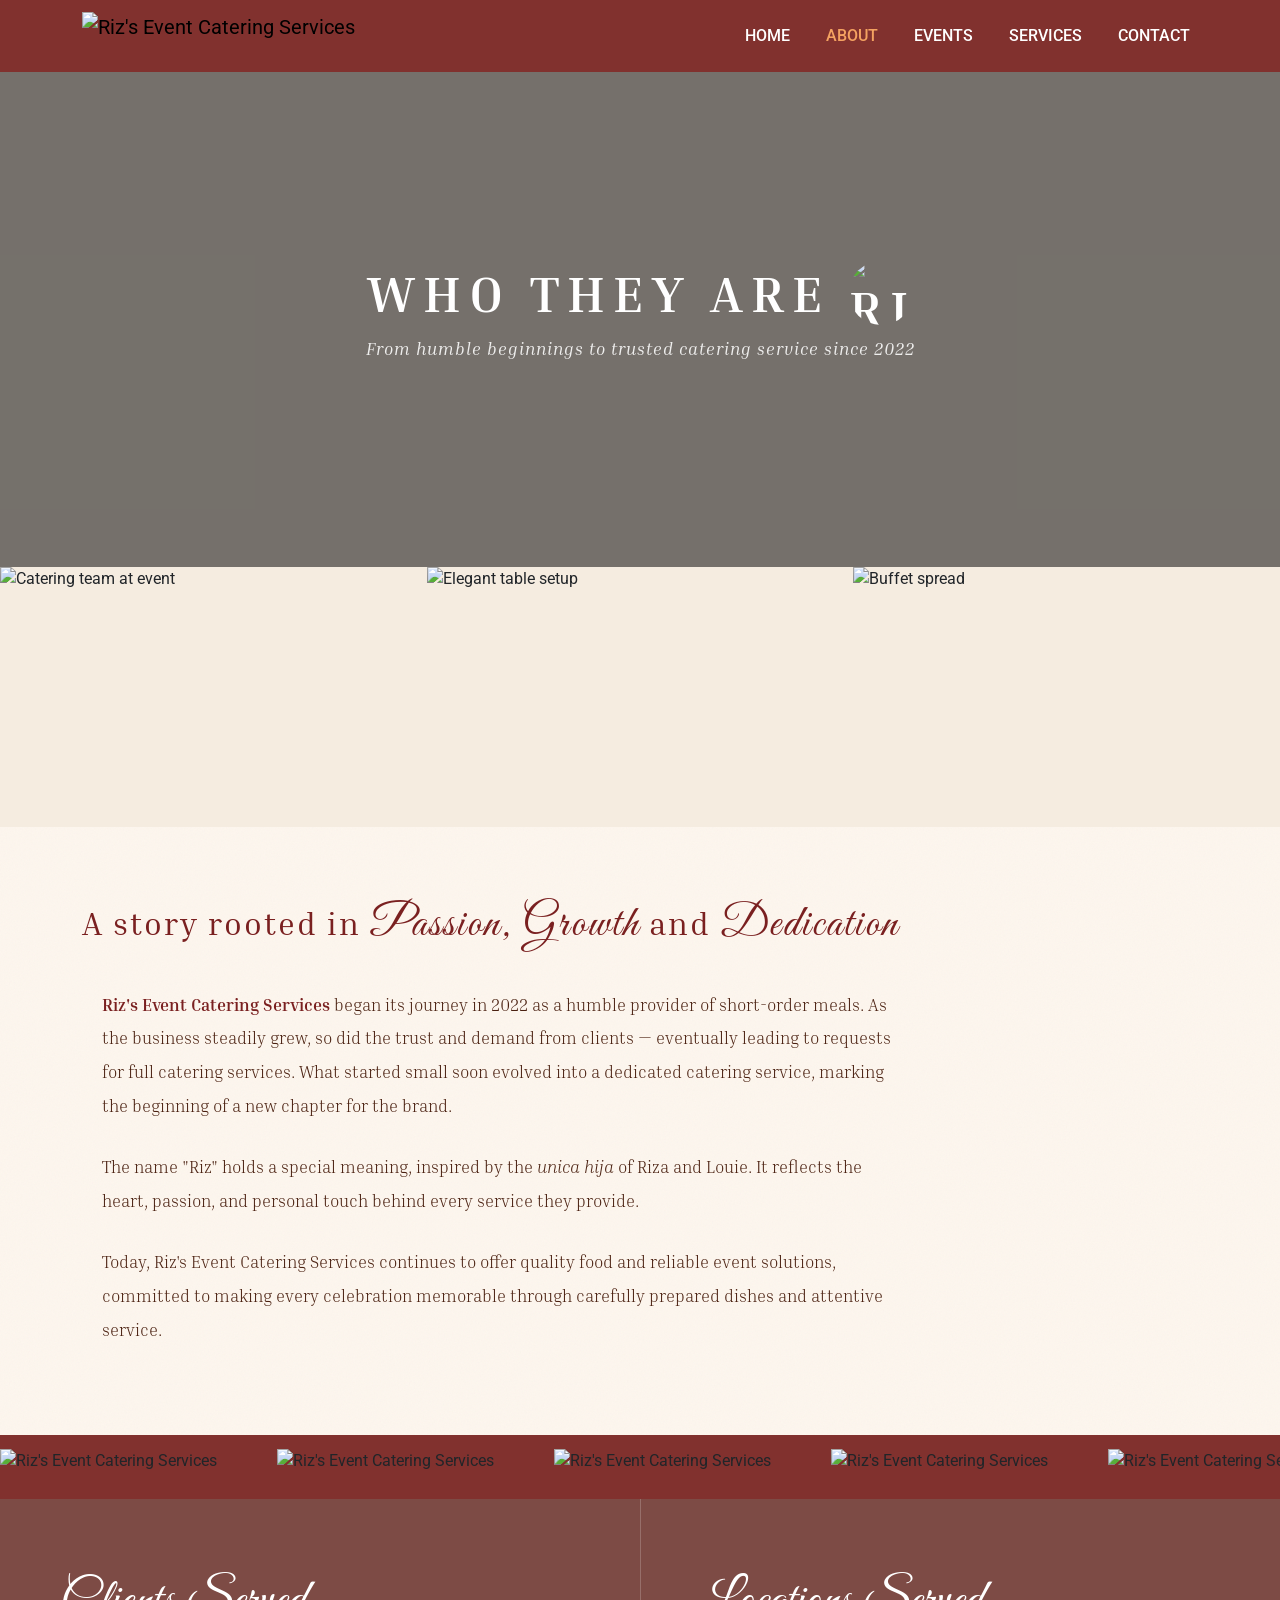
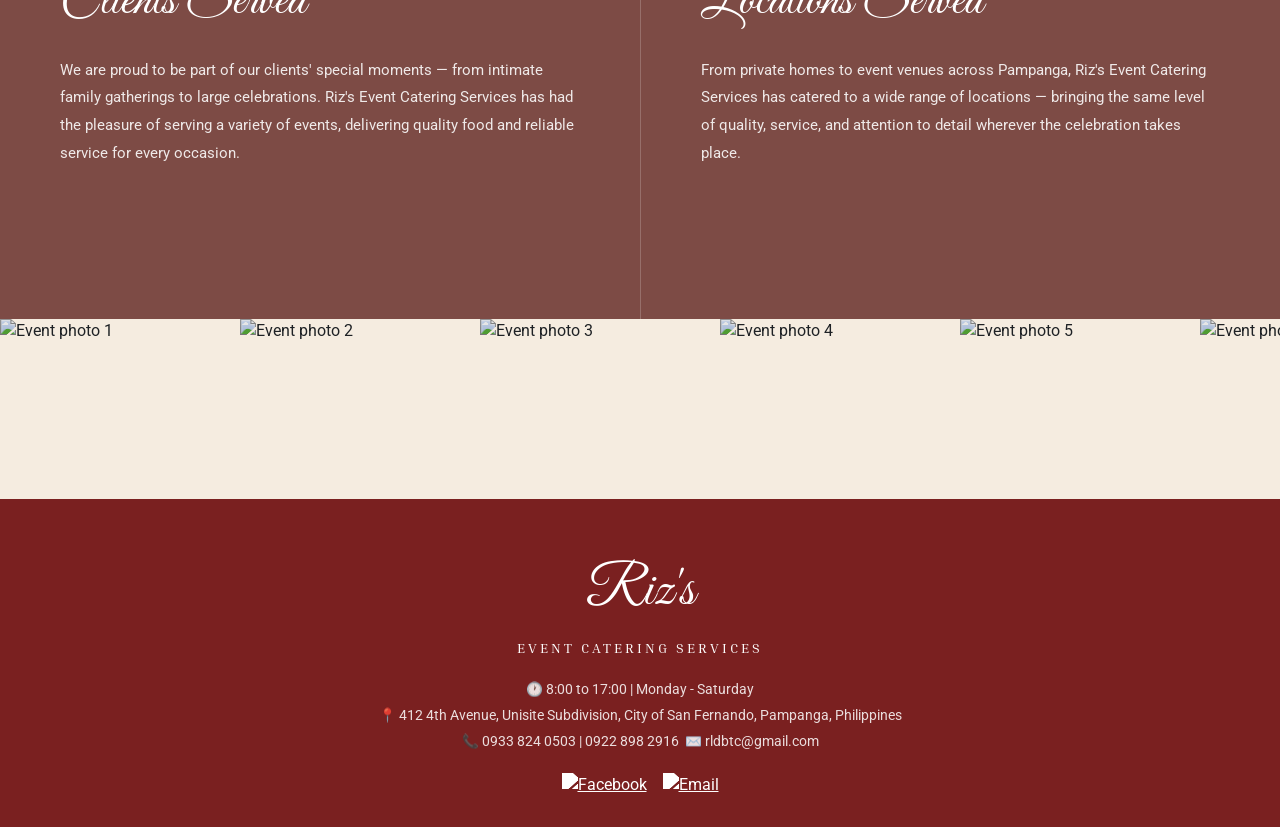
==== about.html @ 9ee180d8 "Add files via upload" ====
<!DOCTYPE html>
<html lang="en">
<head>
    <meta charset="UTF-8">
    <meta name="viewport" content="width=device-width, initial-scale=1.0">
    <title>About – Riz's Event Catering</title>

    <link href="https://cdn.jsdelivr.net/npm/bootstrap@5.3.0/dist/css/bootstrap.min.css" rel="stylesheet">
    <link href="https://fonts.googleapis.com/css2?family=Great+Vibes&family=Inria+Serif:ital,wght@0,300;0,400;0,700;1,300;1,400&family=Roboto:wght@400;500;700&display=swap" rel="stylesheet">
    <link rel="stylesheet" href="custom.css">

</head>

<body>

<!-- NAVBAR -->
<nav class="navbar navbar-expand-lg custom-navbar">
    <div class="container">
<a class="navbar-brand" href="index.html">
    <img src="images/rizeventcatering.png" alt="Riz's Event Catering Services" class="navbar-logo-img">
</a>
        <button class="navbar-toggler bg-light" type="button" data-bs-toggle="collapse" data-bs-target="#navMenu">
            <span class="navbar-toggler-icon"></span>
        </button>
        <div class="collapse navbar-collapse justify-content-end" id="navMenu">
            <ul class="navbar-nav">
                <li class="nav-item"><a class="nav-link" href="index.html">HOME</a></li>
                <li class="nav-item"><a class="nav-link active" href="about.html">ABOUT</a></li>
                <li class="nav-item"><a class="nav-link" href="events.html">EVENTS</a></li>
                <li class="nav-item"><a class="nav-link" href="services.html">SERVICES</a></li>
                <li class="nav-item"><a class="nav-link" href="contact.html">CONTACT</a></li>
            </ul>
        </div>
    </div>
</nav>

<!-- ABOUT HERO -->
<section class="about-hero">
    <div class="overlay"></div>
    <div class="about-hero-content">
        <h1>
            WHO THEY ARE
            <img src="images/rizlogo.png" alt="Riz's Logo">
        </h1>
        <p>From humble beginnings to trusted catering service since 2022</p>
    </div>
</section>

<!-- PHOTO STRIP -->
<div class="about-photo-strip">
    <img src="images/2ABOUT/1.jpg" alt="Catering team at event">
    <img src="images/2ABOUT/2.jpg" alt="Elegant table setup">
    <img src="images/2ABOUT/3.jpg" alt="Buffet spread">
</div>

<!-- STORY SECTION -->
<section class="about-story">
    <div class="container">
        <h2 class="story-heading">
            A story rooted in <span>Passion, Growth</span> and <span>Dedication</span>
        </h2>
        <div class="story-body" style="max-width: 820px;">
            <p>
                <strong>Riz's Event Catering Services</strong> began its journey in 2022 as a humble provider of short-order meals. As the business steadily grew, so did the trust and demand from clients — eventually leading to requests for full catering services. What started small soon evolved into a dedicated catering service, marking the beginning of a new chapter for the brand.
            </p>
            <p>
                The name "Riz" holds a special meaning, inspired by the <em>unica hija</em> of Riza and Louie. It reflects the heart, passion, and personal touch behind every service they provide.
            </p>
            <p>
                Today, Riz's Event Catering Services continues to offer quality food and reliable event solutions, committed to making every celebration memorable through carefully prepared dishes and attentive service.
            </p>
        </div>
    </div>
</section>

<!-- BRAND MARQUEE BAR -->
<div class="brand-bar">
    <div class="brand-bar-track">
        <img src="images/rizcatering2.png" alt="Riz's Event Catering Services">
        <img src="images/rizcatering2.png" alt="Riz's Event Catering Services">
        <img src="images/rizcatering2.png" alt="Riz's Event Catering Services">
        <img src="images/rizcatering2.png" alt="Riz's Event Catering Services">
        <img src="images/rizcatering2.png" alt="Riz's Event Catering Services">
        <img src="images/rizcatering2.png" alt="Riz's Event Catering Services">
        <img src="images/rizcatering2.png" alt="Riz's Event Catering Services">
        <img src="images/rizcatering2.png" alt="Riz's Event Catering Services">
    </div>
</div>

<!-- CLIENTS & LOCATIONS SPLIT -->
<section class="about-split">
    <div class="split-bg"></div>
    <div class="split-bg-overlay"></div>
    <div class="split-content">
        <div class="split-half">
            <h2>Clients Served</h2>
            <p>
                We are proud to be part of our clients' special moments — from intimate family gatherings to large celebrations. Riz's Event Catering Services has had the pleasure of serving a variety of events, delivering quality food and reliable service for every occasion.
            </p>
        </div>
        <div class="split-half">
            <h2>Locations Served</h2>
            <p>
                From private homes to event venues across Pampanga, Riz's Event Catering Services has catered to a wide range of locations — bringing the same level of quality, service, and attention to detail wherever the celebration takes place.
            </p>
        </div>
    </div>
</section>

<!-- SCROLLING PHOTO STRIP -->
<div class="photo-scroll-section">
    <div class="photo-scroll-track" id="photoTrack">
        <!-- Set 1 -->
        <img src="images/3EVENTS/14.2.jpg" alt="Event photo 1">
        <img src="images/2ABOUT/1.jpg" alt="Event photo 2">
        <img src="images/3EVENTS/11.1.jpg" alt="Event photo 3">
        <img src="images/2ABOUT/ba.jpg" alt="Event photo 4">
        <img src="images/2ABOUT/bb.jpg" alt="Event photo 5">
        <img src="images/2ABOUT/bc.jpg" alt="Event photo 6">
        <img src="images/2ABOUT/bg1.jpg" alt="Event photo 7">
        <!-- Set 2 (duplicate for seamless loop) -->
        <img src="images/3EVENTS/14.2.jpg" alt="Event photo 1">
        <img src="images/2ABOUT/1.jpg" alt="Event photo 2">
        <img src="images/3EVENTS/11.1.jpg" alt="Event photo 3">
        <img src="images/2ABOUT/ba.jpg" alt="Event photo 4">
        <img src="images/2ABOUT/bb.jpg" alt="Event photo 5">
        <img src="images/2ABOUT/bc.jpg" alt="Event photo 6">
        <img src="images/3EVENTS/14.2.jpg" alt="Event photo 7">
    </div>
</div>


<!-- FOOTER -->
<footer class="site-footer">
    <div class="container text-center">
        <div class="footer-brand">
            <span class="footer-script">Riz's</span>
            <p class="footer-sub">EVENT CATERING SERVICES</p>
        </div>
        <div class="footer-info">
            <p>🕐 8:00 to 17:00 | Monday - Saturday</p>
            <p>📍 412 4th Avenue, Unisite Subdivision, City of San Fernando, Pampanga, Philippines</p>
            <p>📞 0933 824 0503 | 0922 898 2916 &nbsp;✉️ rldbtc@gmail.com</p>
        </div>
    <div class="footer-socials">
      <a href="https://www.facebook.com/RklgBatac"><img src="images/facebook.png" alt="Facebook"></a>
      <a href="contact.html#contact"><img src="images/mail.png" alt="Email"></a>
    </div>
    </div>
</footer>

<script src="https://cdn.jsdelivr.net/npm/bootstrap@5.3.0/dist/js/bootstrap.min.js"></script>

</body>
</html>
---- custom.css ----
/* NAVBAR */
.custom-navbar {
    background-color: #81312E;
    padding: 12px 0;
}

.navbar-brand {
    display: flex;
    align-items: center;
    padding: 0;
    margin-left: 0 !important;
}

.navbar-logo-img {
    height: 48px;
    width: auto;
    display: block;
}
.brand-main {
    font-family: 'Great Vibes', cursive;
    font-size: 32px;
}

.brand-sub {
    font-family: 'Inria Serif', serif;
    font-size: 14px;
    letter-spacing: 2px;
}

.nav-link {
    color: white !important;
    margin-left: 20px;
    font-weight: 500;
}

.nav-link.active {
    color: #f4a261 !important;
}

.nav-link {
    color: white !important;
    transition: 0.3s;
}

.nav-link:hover {
    color: #f4a261 !important; /* same gold/orange as active */
}


/* HERO SECTION */
.hero {
    position: relative;
    height: 90vh;
    background: url("images/1HOME/bg1.jpg") center/cover no-repeat;
    display: flex;
    align-items: center;
    justify-content: center;
}

/* Dark overlay */
.overlay {
    position: absolute;
    width: 100%;
    height: 100%;
    background: rgba(0,0,0,0.5);
    top: 0;
    left: 0;
}
    
.hero-content {
    position: relative;
    z-index: 2;
    max-width: 700px;
}

.hero-title-wrapper {
    display: flex;
    align-items: center;
    justify-content: center;
    gap: 20px; /* slightly more spacing */
}

.hero-logo {
    width: 120px;
}

.hero-title {
    font-size: 90px;
    font-family: serif;
    font-style: italic;
    margin: 0;
}

/* RIZ'S (Script Logo) */
.hero-title,
.brand-main {
    font-family: 'Great Vibes', cursive;
}

.subtitle {
    letter-spacing: 2px;
    font-size: 14px;
}

.subtitle,
.navbar-brand small {
    font-family: 'Inria Serif', serif;
    letter-spacing: 2px;
}


.tagline {
    font-size: 36px;
    margin-top: 20px;
}

/* Buttons */
.btn-custom {
    background-color: #d17a45;
    color: white;
    padding: 12px 25px;
    border-radius: 30px;
    margin: 10px;
    border: none;
    transition: 0.3s;
    font-family: 'Roboto', sans-serif;
    font-weight: 500;
}

.btn-custom:hover {
    background-color: #81312E;
    color: white;
}

h2 {
        font-family: 'Inria Serif', serif;
    letter-spacing: 2px;
}

body {
    font-family: 'Roboto', sans-serif;
}

/* Icon Navigation Section */
.icon-nav-section {
    background-color: #f5ece1; /* Cream/Off-white background */
    padding: 60px 0;
    text-align: center;
}

.icon-container {
    display: flex;
    justify-content: center;
    gap: 80px; /* Adjust spacing between icons */
    max-width: 1200px;
    margin: 0 auto;
}

.icon-item {
    display: flex;
    flex-direction: column;
    align-items: center;
    cursor: pointer;
    transition: transform 0.3s ease;
}

.icon-item:hover {
    transform: translateY(-5px);
}

.icon-item img {
    width: 60px; /* Adjust based on your icon size */
    height: auto;
    margin-bottom: 15px;
}

.icon-item p {
    color: #c06c39; /* Copper/Orange color from image */
    font-family: 'Serif', 'Georgia', serif;
    font-size: 1.2rem;
    font-weight: 500;
}

/* Memorable Section Heading */
.memorable-section {
    background-color: #333; /* Dark background as seen in the image transition */
    padding: 80px 20px 40px 20px;
    text-align: center;
    color: white;
}

.heading-wrapper {
    display: inline-block;
}

.memorable-text {
    font-size: 2.2rem;
    font-family: 'Serif', 'Georgia', serif;
    font-weight: normal;
    margin-bottom: 10px;
}

.riz-script {
    font-family: 'Cursive', 'Brush Script MT', cursive;
    font-size: 3.5rem;
    color: white;
    margin-left: 10px;
}

.heading-line {
    border: 0;
    height: 1px;
    background-color: rgba(255, 255, 255, 0.6);
    width: 100%;
    margin: 0 auto;
}

/* ===== SECTION 2 ===== */
.section2 {
    position: relative;
    padding: 80px 20px;
    text-align: center;
background: linear-gradient(rgba(40,20,5,0.55), rgba(40,20,5,0.55)),
            url("images/1HOME/bg2.jpg") center/cover no-repeat;
    color: white;
}
.s2-title {
    font-family: 'Inria Serif', serif;
    font-size: 2rem;
    font-weight: 400;
    letter-spacing: 1px;
    margin-bottom: 18px;
}
.s2-title .script {
    font-family: 'Great Vibes', cursive;
    font-size: 2.8rem;
}
.s2-line {
    border: none;
    border-top: 1px solid rgba(255,255,255,0.5);
    width: 80%;
    margin: 0 auto 36px;
}
.s2-photos {
    display: flex;
    justify-content: center;
    gap: 20px;
    margin-bottom: 44px;
    flex-wrap: wrap;
}
.s2-photos img {
    width: 280px;
    height: 310px;
    object-fit: cover;
    border-radius: 3px;
    box-shadow: 0 6px 20px rgba(0,0,0,0.45);
}
.s2-text {
    font-family: 'Inria Serif', serif;
    font-size: 1.15rem;
    font-weight: 300;
    line-height: 2;
    max-width: 820px;
    margin: 0 auto;
}

/* ===== SECTION 3 ===== */
.section3 {
    background-color: #f5ece0;
    background-image: url("data:image/svg+xml,%3Csvg xmlns='http://www.w3.org/2000/svg' width='400' height='400'%3E%3Cfilter id='noise'%3E%3CfeTurbulence type='fractalNoise' baseFrequency='0.65' numOctaves='3' stitchTiles='stitch'/%3E%3C/filter%3E%3Crect width='400' height='400' filter='url(%23noise)' opacity='0.04'/%3E%3C/svg%3E");
    padding: 70px 20px;
    text-align: center;
}
.s3-title {
    font-family: 'Inria Serif', serif;
    font-size: 2.4rem;
    font-weight: 400;
    color: #7a2020;
    margin-bottom: 40px;
}
.s3-title .script {
    font-family: 'Great Vibes', cursive;
    font-size: 3.2rem;
}
.s3-grid {
    display: flex;
    justify-content: center;
    gap: 24px;
    flex-wrap: wrap;
    margin-bottom: 36px;
}
.s3-card {
    width: 290px;
    border-radius: 4px;
    overflow: hidden;
    flex-shrink: 0;
}
.s3-card img {
    width: 100%;
    height: 220px;
    object-fit: cover;
    display: block;
}
.s3-caption {
    background-color: #c1622a;
    color: white;
    padding: 16px 18px 12px;
    text-align: left;
}
.s3-caption h3 {
    font-family: 'Inria Serif', serif;
    font-size: 1.15rem;
    font-weight: 700;
    margin: 0 0 8px;
    letter-spacing: 0.5px;
}
.s3-caption p {
    font-family: 'Roboto', sans-serif;
    font-size: 0.88rem;
    line-height: 1.6;
    margin: 0 0 10px;
}
.s3-stars {
    text-align: right;
    font-size: 1.1rem;
    color: #f4c15a;
    letter-spacing: 4px;
}
.s3-viewmenu {
    display: inline-block;
    font-family: 'Roboto', sans-serif;
    font-size: 0.95rem;
    font-weight: 700;
    letter-spacing: 2px;
    color: #7a2020;
    text-decoration: none;
    border-bottom: 2px solid #7a2020;
    padding-bottom: 3px;
    transition: opacity 0.2s;
}
.s3-viewmenu:hover {
    opacity: 0.7;
}

/* ===== SECTION 4 ===== */
.section4 {
    background-color: #7a2020;
    padding: 60px 40px;
    text-align: center;
    color: white;
}
.s4-title {
    font-family: 'Inria Serif', serif;
    font-size: 2.4rem;
    font-weight: 700;
    letter-spacing: 6px;
    text-transform: uppercase;
    color: white;
    margin-bottom: 50px;
}
.s4-title .script {
    font-family: 'Great Vibes', cursive;
    font-size: 3.2rem;
    font-weight: 400;
    letter-spacing: 0;
    text-transform: none;
}
.s4-grid {
    display: flex;
    flex-direction: row;
    flex-wrap: nowrap;
    justify-content: center;
    align-items: flex-start;
    gap: 30px;
    max-width: 1000px;
    margin: 0 auto;
}
.s4-item {
    flex: 1;
    min-width: 0;
    display: flex;
    flex-direction: column;
    align-items: center;
    gap: 16px;
}
.s4-item img {
    width: 90px;
    height: 90px;
    object-fit: contain;
    filter: brightness(0) invert(1);
}
.s4-item p {
    font-family: 'Roboto', sans-serif;
    font-size: 0.88rem;
    line-height: 1.75;
    color: white;
    margin: 0;
}

/* ===== SECTION 5: TESTIMONIALS ===== */
.section5 {
    background-color: #f5ece0;
    padding: 70px 60px 0;
}
.section5 .container {
    display: flex;
    align-items: flex-start;
    gap: 60px;
    max-width: 1000px;
    margin: 0 auto;
    padding-bottom: 50px;
}
.s5-left {
    flex: 1;
}
.s5-title {
    font-family: 'Inria Serif', serif;
    font-size: 2rem;
    font-weight: 400;
    color: #7a2020;
    margin-bottom: 20px;
}
.s5-title .script {
    font-family: 'Great Vibes', cursive;
    font-size: 2.8rem;
}
.s5-desc {
    font-family: 'Inria Serif', serif;
    font-size: 1rem;
    line-height: 2;
    color: #7a2020;
}
.s5-right {
    flex: 1;
    display: flex;
    flex-direction: column;
    align-items: center;
    gap: 14px;
}
.s5-testimonial-box {
    border: 1.5px solid #7a2020;
    border-radius: 6px;
    padding: 20px;
    background: white;
    width: 100%;
    min-height: 180px;
}
.s5-review {
    display: flex;
    align-items: flex-start;
    gap: 12px;
}
.s5-avatar {
    width: 40px;
    height: 40px;
    border-radius: 50%;
    object-fit: cover;
}
.s5-review-text {
    font-family: 'Roboto', sans-serif;
    font-size: 0.95rem;
    color: #222;
    margin: 0 0 6px;
}
.s5-reply {
    font-size: 0.8rem;
    color: #888;
    cursor: pointer;
}
.s5-dots {
    display: flex;
    gap: 8px;
}
.dot {
    width: 10px;
    height: 10px;
    border-radius: 50%;
    background-color: #ccc;
}
.dot.active {
    background-color: #7a2020;
}
.s5-divider {
    border: none;
    border-top: 1px solid #c9b49a;
    max-width: 100%;
    margin: 0;
    position: relative;
}
.s5-divider::after {
    content: '▼';
    position: absolute;
    left: 50%;
    transform: translateX(-50%) translateY(-60%);
    color: #7a2020;
    font-size: 1rem;
    background: #f5ece0;
    padding: 0 6px;
}

/* ===== SECTION 6: FEATURES + CTA ===== */
.section6 {
    background-color: #f5ece0;
    padding: 60px 40px;
}
.s6-grid {
    display: grid;
    grid-template-columns: repeat(3, 1fr);
    gap: 20px;
    max-width: 900px;
    margin: 0 auto 50px;
}
.s6-card {
    background-color: #c1763a;
    border-radius: 8px;
    padding: 30px 20px 20px;
    display: flex;
    flex-direction: column;
    align-items: center;
    gap: 16px;
    text-align: center;
}
.s6-card img {
    width: 70px;
    height: 70px;
    object-fit: contain;
    filter: brightness(0) invert(1);
}
.s6-card p {
    font-family: 'Inria Serif', serif;
    font-size: 0.95rem;
    color: white;
    margin: 0;
    letter-spacing: 0.5px;
}
.s6-cta {
    text-align: center;
}
.s6-cta-title {
    font-family: 'Inria Serif', serif;
    font-size: 1.8rem;
    font-weight: 400;
    color: #7a2020;
    margin-bottom: 20px;
}
.s6-cta-title .script {
    font-family: 'Great Vibes', cursive;
    font-size: 2.4rem;
}
.s6-btn {
    background-color: #c1763a;
    color: white;
    font-family: 'Roboto', sans-serif;
    font-weight: 700;
    font-size: 0.9rem;
    letter-spacing: 2px;
    padding: 12px 36px;
    border-radius: 30px;
    border: none;
    transition: background 0.3s;
}
.s6-btn:hover {
    background-color: #a3602e;
    color: white;
}

/* ===== FOOTER ===== */
.site-footer {
    background-color: #7a2020;
    padding: 50px 20px 30px;
    text-align: center;
    color: white;
}
.footer-script {
    font-family: 'Great Vibes', cursive;
    font-size: 3.5rem;
    color: white;
    display: block;
}
.footer-sub {
    font-family: 'Inria Serif', serif;
    font-size: 0.9rem;
    letter-spacing: 3px;
    color: white;
    margin: 4px 0 20px;
}
.footer-info p {
    font-family: 'Roboto', sans-serif;
    font-size: 0.85rem;
    color: rgba(255,255,255,0.85);
    margin: 6px 0;
}
.footer-socials {
    margin-top: 20px;
    display: flex;
    justify-content: center;
    gap: 16px;
}
.footer-socials a img {
    width: 32px;
    height: 32px;
    object-fit: contain;
    filter: brightness(0) invert(1);
    transition: opacity 0.2s;
}
.footer-socials a:hover img {
    opacity: 0.7;
}

        /* ===== ABOUT HERO ===== */
        .about-hero {
            position: relative;
            height: 55vh;
            min-height: 380px;
            background: url("images/2ABOUT/bg1.jpg") center/cover no-repeat;
            display: flex;
            align-items: center;
            justify-content: center;
            text-align: center;
        }
        .about-hero .overlay {
            background: rgba(0,0,0,0.52);
        }
        .about-hero-content {
            position: relative;
            z-index: 2;
            color: white;
        }
        .about-hero-content h1 {
            font-family: 'Inria Serif', serif;
            font-size: 3.2rem;
            font-weight: 700;
            letter-spacing: 8px;
            text-transform: uppercase;
            margin-bottom: 12px;
            display: flex;
            align-items: center;
            justify-content: center;
            gap: 18px;
        }
        .about-hero-content h1 img {
            width: 64px;
            height: 64px;
            object-fit: contain;
            border-radius: 50%;
        }
        .about-hero-content p {
            font-family: 'Inria Serif', serif;
            font-size: 1.05rem;
            letter-spacing: 1px;
            font-style: italic;
            color: rgba(255,255,255,0.88);
        }

        /* ===== ABOUT PHOTO STRIP ===== */
        .about-photo-strip {
            display: flex;
            gap: 0;
            height: 260px;
            overflow: hidden;
        }
        .about-photo-strip img {
            flex: 1;
            object-fit: cover;
            min-width: 0;
            transition: flex 0.4s ease;
        }
        .about-photo-strip img:hover {
            flex: 1.6;
        }

        /* ===== STORY SECTION ===== */
        .about-story {
            background-color: #fdf6ee;
            background-image: url("data:image/svg+xml,%3Csvg xmlns='http://www.w3.org/2000/svg' width='400' height='400'%3E%3Cfilter id='noise'%3E%3CfeTurbulence type='fractalNoise' baseFrequency='0.65' numOctaves='3' stitchTiles='stitch'/%3E%3C/filter%3E%3Crect width='400' height='400' filter='url(%23noise)' opacity='0.035'/%3E%3C/svg%3E");
            padding: 72px 40px 60px;
        }
        .story-heading {
            font-family: 'Inria Serif', serif;
            font-size: 2rem;
            font-weight: 400;
            color: #7a2020;
            margin-bottom: 36px;
        }
        .story-heading span {
            font-family: 'Great Vibes', cursive;
            font-size: 2.8rem;
            font-style: normal;
        }
        .story-body p {
            font-family: 'Inria Serif', serif;
            font-size: 1.05rem;
            font-weight: 300;
            line-height: 2;
            color: #4a2010;
            margin-bottom: 28px;
            padding-left: 20px;

        }
        .story-body p strong {
            font-weight: 700;
            color: #7a2020;
        }

        /* ===== MARQUEE BRAND BAR ===== */
        .brand-bar {
            background-color: #863834;
            padding: 14px 0;
            overflow: hidden;
            white-space: nowrap;
        }
        .brand-bar-track {
            display: inline-flex;
            animation: marquee-brand 18s linear infinite;
        }
.brand-bar-track span {
    font-family: 'Great Vibes', cursive;
    font-size: 1.5rem;
    color: white;
    margin-right: 10px;
    opacity: 0.9;
    line-height: 1;
}

.brand-bar-track em {
    font-family: 'Inria Serif', serif;
    font-size: 1rem;
    letter-spacing: 3px;
    color: rgba(255,255,255,0.7);
    font-style: normal;
    margin-right: 40px;
    vertical-align: middle;
    line-height: 1;
}

.brand-bar-track img {
    height: 36px;
    width: auto;
    object-fit: contain;
    margin-right: 60px;
    flex-shrink: 0;
    opacity: 1; /* Change from 0.9 to 1 */
    filter: none; /* Ensure no filters are inherited */
}
        @keyframes marquee-brand {
            0%   { transform: translateX(0); }
            100% { transform: translateX(-50%); }
        }

        /* ===== CLIENTS & LOCATIONS SECTION ===== */
        .about-split {
            position: relative;
            min-height: 420px;
            display: flex;
        }
        .split-bg {
            position: absolute;
            inset: 0;
            background: url("images/2ABOUT/bg2.jpg") center/cover no-repeat;
        }
        .split-bg-overlay {
            position: absolute;
            inset: 0;
            background: rgba(80, 15, 10, 0.72);
        }
        .split-content {
            position: relative;
            z-index: 2;
            display: flex;
            width: 100%;
        }
        .split-half {
            flex: 1;
            padding: 72px 60px;
            color: white;
        }
        .split-half + .split-half {
            border-left: 1px solid rgba(255,255,255,0.2);
        }
        .split-half h2 {
            font-family: 'Great Vibes', cursive;
            font-size: 3.2rem;
            font-weight: 400;
            color: white;
            margin-bottom: 24px;
            letter-spacing: 0;
        }
        .split-half p {
            font-family: 'Roboto', sans-serif;
            font-size: 0.92rem;
            line-height: 1.9;
            color: rgba(255,255,255,0.88);
            font-weight: 400;
        }

        /* ===== SCROLLING PHOTO STRIP ===== */
        .photo-scroll-section {
            background-color: #f5ece0;
            padding: 0;
            overflow: hidden;
        }
        .photo-scroll-track {
            display: flex;
            gap: 0;
            animation: scroll-photos 28s linear infinite;
            width: max-content;
        }
        .photo-scroll-track:hover {
            animation-play-state: paused;
        }
        .photo-scroll-track img {
            width: 240px;
            height: 180px;
            object-fit: cover;
            flex-shrink: 0;
            display: block;
            filter: brightness(0.9);
            transition: filter 0.3s;
        }
        .photo-scroll-track img:hover {
            filter: brightness(1.05);
        }
        @keyframes scroll-photos {
            0%   { transform: translateX(0); }
            100% { transform: translateX(-50%); }
        }

        /* ===== RESPONSIVE ===== */
        @media (max-width: 768px) {
            .about-hero-content h1 { font-size: 2rem; letter-spacing: 4px; }
            .split-content { flex-direction: column; }
            .split-half { padding: 50px 30px; }
            .split-half + .split-half { border-left: none; border-top: 1px solid rgba(255,255,255,0.2); }
            .about-photo-strip { height: 160px; }
            .values-grid { gap: 24px; }
            .story-body p { padding-left: 14px; }
        }

        /* ===== EVENTS PAGE ===== */

/* Page Background */
body {
    background-color: #f5ece0;
}

/* Intro */
.events-intro {
    background-color: #f5ece0;
    padding: 64px 20px 40px;
    text-align: center;
}
.events-intro h2 {
    font-family: 'Inria Serif', serif;
    font-size: 2.2rem;
    font-weight: 400;
    color: #7a2020;
    margin-bottom: 18px;
    letter-spacing: 1px;
}
.events-intro h2 .script {
    font-family: 'Great Vibes', cursive;
    font-size: 3rem;
    font-weight: 400;
    letter-spacing: 0;
}
.events-intro p {
    font-family: 'Inria Serif', serif;
    font-size: 1.05rem;
    font-weight: 300;
    line-height: 1.9;
    color: #4a2010;
    max-width: 740px;
    margin: 0 auto;
}

/* Video Section */
.events-video-wrap {
    background-color: #f5ece0;
    padding: 0 60px 50px;
}
.events-video-wrap video {
    width: 100%;
    display: block;
    border-radius: 6px;
    box-shadow: 0 8px 32px rgba(80,20,10,0.18);
    max-height: 520px;
    object-fit: cover;
    background-color: #c1a08a;
}

/* Gallery */
.events-gallery {
    background-color: #f5ece0;
    padding: 10px 60px 70px;
}   
.gallery-grid {
    display: grid;
    grid-template-columns: repeat(4, 1fr);
    gap: 16px;
}
.gallery-grid img {
    width: 100%;
    aspect-ratio: 1 / 1;
    object-fit: cover;
    display: block;
    border-radius: 3px;
    transition: transform 0.3s ease, filter 0.3s ease, box-shadow 0.3s ease;
    cursor: pointer;
    filter: brightness(0.95);
}
.gallery-grid img:hover {
    transform: scale(1.03);
    filter: brightness(1.05);
    box-shadow: 0 6px 22px rgba(80,20,10,0.22);
    z-index: 2;
    position: relative;
}

/* Lightbox */
.lightbox {
    display: none;
    position: fixed;
    inset: 0;
    background: rgba(0,0,0,0.85);
    z-index: 9999;
    align-items: center;
    justify-content: center;
}
.lightbox.active {
    display: flex;
}
.lightbox img {
    max-width: 88vw;
    max-height: 88vh;
    object-fit: contain;
    border-radius: 4px;
    box-shadow: 0 12px 48px rgba(0,0,0,0.6);
}
.lightbox-close {
    position: absolute;
    top: 20px;
    right: 30px;
    color: white;
    font-size: 2.2rem;
    cursor: pointer;
    line-height: 1;
    font-family: 'Roboto', sans-serif;
    font-weight: 300;
    opacity: 0.8;
    transition: opacity 0.2s;
}
.lightbox-close:hover { opacity: 1; }
.lightbox-prev,
.lightbox-next {
    position: absolute;
    top: 50%;
    transform: translateY(-50%);
    color: white;
    font-size: 2.5rem;
    cursor: pointer;
    background: rgba(0,0,0,0.3);
    border: none;
    padding: 10px 18px;
    border-radius: 4px;
    transition: background 0.2s;
}
.lightbox-prev { left: 20px; }
.lightbox-next { right: 20px; }
.lightbox-prev:hover,
.lightbox-next:hover { background: rgba(0,0,0,0.6); }

/* Responsive */
@media (max-width: 900px) {
    .events-video-wrap,
    .events-gallery { padding-left: 20px; padding-right: 20px; }
    .gallery-grid { grid-template-columns: repeat(2, 1fr); gap: 6px; }
}
@media (max-width: 480px) {
    .gallery-grid { grid-template-columns: repeat(2, 1fr); }
    .events-intro h2 { font-size: 1.6rem; }
    .events-intro h2 .script { font-size: 2.2rem; }
}

/* ===== SERVICES PAGE ===== */

/* --- Section 1: Hero --- */
.services-1 {
    position: relative;
    height: 55vh;
    min-height: 340px;
    background: url("images/4SERVICES/bg1.jpg") center/cover no-repeat;
    display: flex;
    align-items: center;
    justify-content: center;
    text-align: center;
}
.services-1-content {
    position: relative;
    z-index: 2;
    color: white;
}
.services-1-content h1 {
    font-family: 'Inria Serif', serif;
    font-size: 3.4rem;
    font-weight: 700;
    letter-spacing: 10px;
    text-transform: uppercase;
    margin-bottom: 16px;
}
.services-1-divider {
    display: flex;
    align-items: center;
    justify-content: center;
    gap: 12px;
    margin-bottom: 18px;
}
.services-1-divider .line {
    display: block;
    width: 120px;
    height: 1px;
    background: rgba(255,255,255,0.7);
}
.services-1-divider .diamond {
    font-size: 0.7rem;
    color: rgba(255,255,255,0.8);
}
.services-1-tagline {
    font-family: 'Inria Serif', serif;
    font-size: 1.5rem;
    font-weight: 300;
    letter-spacing: 1px;
    margin: 0;
}
.services-1-tagline .script {
    font-family: 'Great Vibes', cursive;
    font-size: 2.4rem;
    font-weight: 400;
}

/* --- Brand Bar (shared, reused from about page) --- */
.brand-bar {
    background-color: #81312E;
    padding: 14px 0;
    overflow: hidden;
    white-space: nowrap;
}
.brand-bar-track {
    display: inline-flex;
    animation: marquee-brand 18s linear infinite;
}
.brand-bar-track span {
    font-family: 'Great Vibes', cursive;
    font-size: 1.5rem;
    color: white;
    margin-right: 10px;
    opacity: 0.9;
}
.brand-bar-track em {
    font-family: 'Inria Serif', serif;
    font-size: 0.7rem;
    letter-spacing: 3px;
    color: rgba(255,255,255,0.7);
    font-style: normal;
    margin-right: 40px;
    vertical-align: middle;
}
@keyframes marquee-brand {
    0%   { transform: translateX(0); }
    100% { transform: translateX(-50%); }
}

/* --- Section 2: Celebration Offers --- */
.services-2 {
    background-color: #fdf6ee;
    padding: 72px 40px 60px;
}
.services-2-title {
    font-family: 'Inria Serif', serif;
    font-size: 2.2rem;
    font-weight: 400;
    color: #7a2020;
    margin-bottom: 56px;
    letter-spacing: 1px;
}
.services-2-title .script {
    font-family: 'Great Vibes', cursive;
    font-size: 3rem;
    font-weight: 400;
    letter-spacing: 0;
}
.services-2-grid {
    display: flex;
    align-items: flex-start;
    justify-content: center;
    gap: 0;
    max-width: 960px;
    margin: 0 auto 52px;
}
.services-2-item {
    flex: 1;
    padding: 0 40px;
    text-align: center;
}
.services-2-item img {
    width: 80px;
    height: 80px;
    object-fit: contain;
    margin-bottom: 20px;
    filter: sepia(1) saturate(2) hue-rotate(320deg) brightness(0.6);
}
.services-2-item h3 {
    font-family: 'Inria Serif', serif;
    font-size: 1.2rem;
    font-weight: 400;
    color: #7a2020;
    margin-bottom: 14px;
    letter-spacing: 0.5px;
}
.services-2-item p {
    font-family: 'Roboto', sans-serif;
    font-size: 0.88rem;
    line-height: 1.85;
    color: #4a2010;
    margin: 0;
    text-align: justify;
}
.services-2-divider {
    width: 1px;
    background-color: #c9b49a;
    align-self: stretch;
    min-height: 200px;
    flex-shrink: 0;
}

/* Add-ons row */
.services-2-addons {
    display: flex;
    justify-content: center;
    align-items: center;
    flex-wrap: nowrap;
    gap: 0 20px;
    border-top: 1px solid #c9b49a;
    border-bottom: 1px solid #c9b49a;
    padding: 18px 0;
    max-width: 960px;
    margin: 0 auto;
}

.services-2-addons span {
    font-family: 'Roboto', sans-serif;
    font-size: 0.72rem;
    font-weight: 700;
    letter-spacing: 1.5px;
    color: #7a2020;
    text-transform: uppercase;
    white-space: nowrap;
}

/* --- Section 3: Menu Selections Hero --- */
.services-3 {
    position: relative;
    min-height: 380px;
    background: url("images/4SERVICES/bg2.jpg") center/cover no-repeat;
    display: flex;
    align-items: center;
    justify-content: center;
    text-align: center;
}
.services-3 .overlay {
    background: rgba(60,10,5,0.62);
}
.services-3-content {
    position: relative;
    z-index: 2;
    color: white;
    padding: 0 20px;
}
.services-3-sub {
    font-family: 'Inria Serif', serif;
    font-size: 1.1rem;
    font-weight: 300;
    letter-spacing: 1px;
    color: rgba(255,255,255,0.88);
    margin-bottom: 14px;
}
.services-3-divider {
    display: flex;
    align-items: center;
    justify-content: center;
    gap: 12px;
    margin-bottom: 18px;
}
.services-3-divider .line {
    display: block;
    width: 100px;
    height: 1px;
    background: rgba(255,255,255,0.55);
}
.services-3-divider .diamond {
    font-size: 0.65rem;
    color: rgba(255,255,255,0.7);
}
.services-3-title {
    font-family: 'Inria Serif', serif;
    font-size: 2.4rem;
    font-weight: 400;
    color: white;
    margin: 0;
    letter-spacing: 1px;
}
.services-3-title .script {
    font-family: 'Great Vibes', cursive;
    font-size: 3.4rem;
    font-weight: 400;
    letter-spacing: 0;
}

/* --- Responsive --- */
@media (max-width: 768px) {
    .services-1-content h1 { font-size: 2.2rem; letter-spacing: 5px; }
    .services-2-grid { flex-direction: column; align-items: center; }
    .services-2-divider { width: 80%; height: 1px; min-height: unset; align-self: auto; }
    .services-2-item { padding: 30px 20px; }
    .services-2-addons { gap: 10px 20px; }
    .services-3-title { font-size: 1.8rem; }
    .services-3-title .script { font-size: 2.6rem; }
}

/* ===== SECTION 4: SIGNATURE FAVORITES CAROUSEL ===== */
.services-4 {
    background-color: #fdf6ee;
    padding: 72px 40px 64px;
    text-align: center;
}
.services-4-title {
    font-family: 'Inria Serif', serif;
    font-size: 2.4rem;
    font-weight: 400;
    color: #7a2020;
    margin-bottom: 56px;
    letter-spacing: 1px;
}
.services-4-title .script {
    font-family: 'Great Vibes', cursive;
    font-size: 3.2rem;
    font-weight: 400;
    letter-spacing: 0;
}

/* 3-card group per slide */
.sig-slide-group {
    display: flex;
    justify-content: center;
    align-items: stretch;
    gap: 0;
    padding: 90px 0 20px;
    min-height: 420px;
}

/* Individual card */
.carousel-card {
    background-color: #c1763a;
    border-radius: 24px;
    padding: 0 0 30px;
    position: relative;
    text-align: center;
    flex: 1;
    margin: 0 14px;
    margin-top: 0;
}
.carousel-img-wrap {
    position: absolute;
    top: -75px;
    left: 50%;
    transform: translateX(-50%);
    width: 155px;
    height: 155px;
    border-radius: 50%;
    overflow: hidden;
    border: 5px solid #fdf6ee;
}
.carousel-img-wrap img {
    width: 100%;
    height: 100%;
    object-fit: cover;
    display: block;
}
.carousel-body {
    padding: 96px 22px 0;
}
.carousel-stars {
    color: #f4c15a;
    font-size: 1.3rem;
    letter-spacing: 4px;
    margin-bottom: 10px;
}
.carousel-name {
    font-family: 'Inria Serif', serif;
    font-size: 1.05rem;
    font-weight: 700;
    color: white;
    margin-bottom: 10px;
}
.carousel-desc {
    font-family: 'Roboto', sans-serif;
    font-size: 0.82rem;
    line-height: 1.75;
    color: rgba(255,255,255,0.9);
    margin: 0;
}

/* Arrow buttons */
.sig-prev,
.sig-next {
    width: auto;
    opacity: 1;
}
.sig-prev { left: -40px; }
.sig-next { right: -40px; }
.sig-arrow {
    font-size: 2.2rem;
    color: #7a2020;
    font-family: 'Inria Serif', serif;
    line-height: 1;
}
.sig-prev:hover .sig-arrow,
.sig-next:hover .sig-arrow {
    color: #c1763a;
}

/* Dots */
.sig-dots {
    position: static;
    margin-top: 36px;
    display: flex;
    justify-content: center;
    gap: 8px;
}
.sig-dots button {
    width: 10px;
    height: 10px;
    border-radius: 50%;
    background-color: #c9b49a;
    border: none;
    padding: 0;
    opacity: 1;
}
.sig-dots button.active {
    background-color: #7a2020;
}

/* Responsive */
@media (max-width: 768px) {
    .sig-slide-group { flex-direction: column; align-items: center; padding-top: 0; gap: 100px; }
    .carousel-card { width: 80%; margin: 0 auto; }
    .sig-prev { left: 0; }
    .sig-next { right: 0; }
}

/* ===== SECTION 5: MENU ===== */

/* Header */
.services-5-header {
    background-color: #7a2020;
    padding: 52px 40px 40px;
    text-align: center;
    color: white;
}
.services-5-header h2 {
    font-family: 'Inria Serif', serif;
    font-size: 2rem;
    font-weight: 400;
    color: white;
    letter-spacing: 1px;
    margin-bottom: 16px;
}
.services-5-desc {
    font-family: 'Roboto', sans-serif;
    font-size: 0.95rem;
    line-height: 1.85;
    color: rgba(255,255,255,0.88);
    max-width: 640px;
    margin: 0 auto 12px;
}
.services-5-note {
    font-family: 'Inria Serif', serif;
    font-size: 0.82rem;
    font-style: italic;
    color: rgba(255,255,255,0.65);
    margin: 0;
}

/* Body */
.services-5-body {
    background-color: #fdf6ee;
    padding: 0 60px 72px;
}

/* Tabs */
.menu-tabs {
    display: flex;
    justify-content: center;
    flex-wrap: wrap;
    gap: 0 32px;
    padding: 28px 0 20px;
    border-bottom: 1px solid #d9c9b8;
    margin-bottom: 40px;
}
.menu-tab {
    background: none;
    border: none;
    font-family: 'Roboto', sans-serif;
    font-size: 0.78rem;
    font-weight: 700;
    letter-spacing: 2px;
    color: #7a4a2a;
    cursor: pointer;
    padding: 6px 0;
    border-bottom: 2px solid transparent;
    transition: color 0.2s, border-color 0.2s;
    text-transform: uppercase;
}
.menu-tab:hover {
    color: #7a2020;
}
.menu-tab.active {
    color: #7a2020;
    border-bottom: 2px solid #7a2020;
}

/* Panels */
.menu-panel {
    display: none;
}
.menu-panel.active {
    display: block;
}

/* Grid — 3 columns, 2 rows = 6 cards */
.menu-grid {
    display: grid;
    grid-template-columns: repeat(3, 1fr);
    gap: 24px;
    max-width: 960px;
    margin: 0 auto;
}

/* 5-card grid: row 1 has 3, row 2 has 2 centered */
.menu-grid-5 {
    grid-template-columns: repeat(6, 1fr);
}
.menu-grid-5 .menu-card:nth-child(-n+3) {
    grid-column: span 2;
}
.menu-grid-5 .menu-card:nth-child(4) {
    grid-column: 2 / span 2;
}
.menu-grid-5 .menu-card:nth-child(5) {
    grid-column: 4 / span 2;
}

/* Individual card */
.menu-card {
    background: white;
    border: 1px solid #e0d0be;
    border-radius: 6px;
    overflow: hidden;
    text-align: center;
}
.menu-card img {
    width: 100%;
    aspect-ratio: 4 / 3;
    object-fit: cover;
    display: block;
}
.menu-card h4 {
    font-family: 'Inria Serif', serif;
    font-size: 1rem;
    font-weight: 700;
    color: #c1763a;
    margin: 14px 12px 8px;
}
.menu-card p {
    font-family: 'Roboto', sans-serif;
    font-size: 0.8rem;
    line-height: 1.7;
    color: #5a3a20;
    margin: 0 14px 16px;
}

/* Responsive */
@media (max-width: 900px) {
    .services-5-body { padding: 0 20px 60px; }
    .menu-grid { grid-template-columns: repeat(2, 1fr); }
    .menu-grid-5 { grid-template-columns: repeat(2, 1fr); }
    .menu-grid-5 .menu-card { grid-column: span 1 !important; }
}
@media (max-width: 480px) {
    .menu-grid,
    .menu-grid-5 { grid-template-columns: 1fr; }
    .menu-grid-5 .menu-card { grid-column: span 1 !important; }
    .menu-tabs { gap: 0 16px; }
}

/* ===== CONTACT PAGE ===== */

/* Section 1: Hero */
.contact-1 {
    position: relative;
    height: 55vh;
    min-height: 360px;
    background: url("images/3EVENTS/5.4.jpg") center/cover no-repeat;
    display: flex;
    align-items: center;
    justify-content: center;
    text-align: center;
}
.contact-1 .overlay {
    background: rgba(0,0,0,0.48);
}
.contact-1-content {
    position: relative;
    z-index: 2;
    color: white;
    max-width: 700px;
    padding: 0 20px;
}
.contact-1-content h1 {
    font-family: 'Inria Serif', serif;
    font-size: 2.8rem;
    font-weight: 400;
    font-style: italic;
    margin-bottom: 16px;
}
.contact-1-divider {
    display: flex;
    align-items: center;
    justify-content: center;
    gap: 12px;
    margin-bottom: 24px;
}
.contact-1-divider .line {
    display: block;
    width: 140px;
    height: 1px;
    background: rgba(255,255,255,0.6);
}
.contact-1-divider .diamond {
    font-size: 0.65rem;
    color: rgba(255,255,255,0.7);
}
.contact-1-content p {
    font-family: 'Inria Serif', serif;
    font-size: 1.1rem;
    font-weight: 300;
    line-height: 1.85;
    color: rgba(255,255,255,0.92);
    margin: 0;
}

/* Section 2: Contact Form */
.contact-2 {
    background-color: #f5ece0;
    padding: 70px 20px 80px;
    display: flex;
    justify-content: center;
}
.contact-2-card {
    background-color: #fdf6ee;
    border-radius: 6px;
    padding: 56px 60px 60px;
    width: 100%;
    max-width: 780px;
    box-shadow: 0 4px 24px rgba(80,20,10,0.08);
}
.contact-2-title {
    font-family: 'Inria Serif', serif;
    font-size: 1.9rem;
    font-weight: 400;
    color: #7a2020;
    text-align: center;
    margin-bottom: 16px;
    letter-spacing: 0.5px;
}
.contact-2-desc {
    font-family: 'Inria Serif', serif;
    font-size: 1rem;
    font-weight: 400;
    color: #c1763a;
    line-height: 1.85;
    text-align: center;
    margin-bottom: 36px;
    max-width: 580px;
    margin-left: auto;
    margin-right: auto;
}

/* Form fields */
.contact-field {
    margin-bottom: 16px;
}
.contact-field input,
.contact-field textarea {
    width: 100%;
    background: transparent;
    border: 1px solid #c9a07a;
    border-radius: 4px;
    padding: 14px 16px;
    font-family: 'Roboto', sans-serif;
    font-size: 0.92rem;
    color: #4a2010;
    outline: none;
    transition: border-color 0.2s;
    resize: none;
}
.contact-field input::placeholder,
.contact-field textarea::placeholder {
    color: #b08060;
}
.contact-field input:focus,
.contact-field textarea:focus {
    border-color: #7a2020;
}
.contact-row {
    display: flex;
    gap: 16px;
    margin-bottom: 16px;
}
.contact-row input {
    flex: 1;
    background: transparent;
    border: 1px solid #c9a07a;
    border-radius: 4px;
    padding: 14px 16px;
    font-family: 'Roboto', sans-serif;
    font-size: 0.92rem;
    color: #4a2010;
    outline: none;
    transition: border-color 0.2s;
}
.contact-row input::placeholder {
    color: #b08060;
}
.contact-row input:focus {
    border-color: #7a2020;
}
.contact-submit {
    width: 100%;
    background-color: #b06050;
    color: white;
    border: none;
    border-radius: 4px;
    padding: 16px;
    font-family: 'Roboto', sans-serif;
    font-size: 0.88rem;
    font-weight: 700;
    letter-spacing: 2px;
    cursor: pointer;
    transition: background 0.3s;
    margin-top: 4px;
}
.contact-submit:hover {
    background-color: #7a2020;
}

/* Responsive */
@media (max-width: 600px) {
    .contact-2-card { padding: 36px 24px 40px; }
    .contact-row { flex-direction: column; gap: 16px; }
    .contact-1-content h1 { font-size: 2rem; }
}

/* ===== CONTACT SECTION 3: INFO CARDS + MAP ===== */
.contact-3 {
    background-color: #f5ece0;
    padding: 60px 60px 0;
}

.contact-3-cards {
    display: grid;
    grid-template-columns: repeat(4, 1fr);
    gap: 20px;
    margin-bottom: 36px;
}

.contact-info-card {
    background-color: #fdf6ee;
    border-radius: 8px;
    padding: 36px 20px 32px;
    text-align: center;
    display: flex;
    flex-direction: column;
    align-items: center;
    gap: 14px;
    box-shadow: 0 2px 12px rgba(80,20,10,0.07);
    transition: transform 0.25s ease, box-shadow 0.25s ease;
}

.contact-info-card:hover {
    transform: translateY(-4px);
    box-shadow: 0 8px 24px rgba(80,20,10,0.13);
}

.contact-info-icon {
    width: 72px;
    height: 72px;
    display: flex;
    align-items: center;
    justify-content: center;
}

.contact-info-icon svg,
.contact-info-icon img {
    width: 64px;
    height: 64px;
    object-fit: contain;
}

.contact-info-card h3 {
    font-family: 'Inria Serif', serif;
    font-size: 1.25rem;
    font-weight: 700;
    color: #7a2020;
    margin: 0;
    letter-spacing: 0.5px;
}

.contact-info-card p {
    font-family: 'Roboto', sans-serif;
    font-size: 0.88rem;
    line-height: 1.75;
    color: #c1763a;
    margin: 0;
}

.contact-3-map {
    border-radius: 8px;
    overflow: hidden;
    box-shadow: 0 4px 24px rgba(80,20,10,0.12);
    margin-bottom: 0;
}

@media (max-width: 900px) {
    .contact-3 { padding: 40px 20px 0; }
    .contact-3-cards { grid-template-columns: repeat(2, 1fr); }
}

@media (max-width: 480px) {
    .contact-3-cards { grid-template-columns: 1fr; }
}

/* ===== CONTACT FAQ ACCORDION ===== */
.contact-faq {
    background-color: #f5ece0;
}

.faq-header {
    background-color: #7a2020;
    padding: 28px 20px;
    text-align: center;
}

.faq-header h2 {
    font-family: 'Inria Serif', serif;
    font-size: 2rem;
    font-weight: 400;
    color: white;
    margin: 0;
    letter-spacing: 0.5px;
}

.faq-body {
    padding: 48px 20px 60px;
}

.faq-list {
    max-width: 780px;
    margin: 0 auto;
    display: flex;
    flex-direction: column;
    gap: 12px;
}

.faq-item {
    background-color: #fdf6ee;
    border-radius: 6px;
    box-shadow: 0 2px 8px rgba(80,20,10,0.08);
    overflow: hidden;
}

.faq-question {
    width: 100%;
    background: none;
    border: none;
    padding: 18px 24px;
    display: flex;
    align-items: center;
    justify-content: center;
    gap: 16px;
    cursor: pointer;
    font-family: 'Inria Serif', serif;
    font-size: 1rem;
    font-weight: 400;
    color: #7a2020;
    text-align: center;
    transition: background 0.2s;
}

.faq-question:hover {
    background-color: rgba(122, 32, 32, 0.05);
}

.faq-arrow {
    font-size: 0.75rem;
    color: #7a2020;
    flex-shrink: 0;
    transition: transform 0.3s ease;
}

.faq-question[aria-expanded="true"] .faq-arrow {
    transform: rotate(180deg);
}   
.faq-answer {
    padding: 16px 28px 20px;
}

.faq-answer p {
    font-family: 'Roboto', sans-serif;erif;
    font-size: 0.9rem;
    line-height: 1.85;
    color: #4a2010;
    margin: 0;
    text-align: center;
    border-top: 1px solid #e0cdb8;
    padding-top: 16px;
}

@media (max-width: 600px) {
    .faq-header h2 { font-size: 1.5rem; }
    .faq-question { font-size: 0.92rem; padding: 16px 18px; }
    .faq-body { padding: 32px 16px 48px; }
}

/* ===== INDEX.HTML MOBILE RESPONSIVE FIXES ===== */

@media (max-width: 768px) {

    /* --- HERO --- */
    .hero {
        height: auto;
        min-height: 100svh;
        padding: 100px 20px 60px;
        align-items: center;
    }
    .hero-title-wrapper {
        flex-direction: column;
        gap: 12px;
    }
    .hero-title {
        font-size: 56px;
    }
    .hero-logo {
        width: 80px;
    }
    .tagline {
        font-size: 24px;
    }
    .buttons {
        display: flex;
        flex-direction: column;
        align-items: center;
        gap: 4px;
    }
    .btn-custom {
        width: 80%;
        text-align: center;
    }

    /* --- ICON NAV --- */
    .icon-container {
        gap: 32px;
        flex-wrap: wrap;
        padding: 0 20px;
    }
    .icon-item {
        width: calc(50% - 32px);
    }
    .icon-item p {
        font-size: 1rem;
    }

    /* --- SECTION 2 --- */
    .s2-title {
        font-size: 1.5rem;
    }
    .s2-title .script {
        font-size: 2.2rem;
    }
    .s2-photos img {
        width: 100%;
        max-width: 320px;
        height: 240px;
    }
    .s2-text {
        font-size: 1rem;
    }

    /* --- SECTION 3 --- */
    .s3-title {
        font-size: 1.8rem;
    }
    .s3-title .script {
        font-size: 2.4rem;
    }
    .s3-card {
        width: 100%;
        max-width: 340px;
    }

    /* --- SECTION 4 --- */
    .section4 {
        padding: 50px 20px;
    }
    .s4-title {
        font-size: 1.6rem;
        letter-spacing: 3px;
    }
    .s4-title .script {
        font-size: 2.4rem;
    }
    .s4-grid {
        flex-wrap: wrap;
        gap: 36px;
    }
    .s4-item {
        flex: 1 1 calc(50% - 18px);
        min-width: 120px;
    }

    /* --- SECTION 5 --- */
    .section5 {
        padding: 50px 20px 0;
    }
    .section5 .container {
        flex-direction: column;
        gap: 36px;
    }
    .s5-title {
        font-size: 1.6rem;
    }
    .s5-title .script {
        font-size: 2.4rem;
    }
    .s5-right {
        width: 100%;
    }

    /* --- SECTION 6 --- */
    .section6 {
        padding: 50px 20px;
    }
    .s6-grid {
        grid-template-columns: repeat(2, 1fr);
        gap: 14px;
    }
    .s6-cta-title {
        font-size: 1.4rem;
    }
    .s6-cta-title .script {
        font-size: 2rem;
    }

    /* --- FOOTER --- */
    .footer-info p {
        font-size: 0.78rem;
    }
}

@media (max-width: 480px) {

    /* Hero */
    .hero-title {
        font-size: 44px;
    }
    .tagline {
        font-size: 20px;
    }
    .btn-custom {
        width: 90%;
    }

    /* Icon nav — single column */
    .icon-container {
        gap: 24px;
    }
    .icon-item {
        width: calc(50% - 24px);
    }

    /* Section 4 — single column */
    .s4-item {
        flex: 1 1 100%;
    }

    /* Section 6 — single column */
    .s6-grid {
        grid-template-columns: 1fr;
    }
}

.icon-item img {
    width: 60px;
    height: auto;
    margin-bottom: 15px;
filter: invert(19%) sepia(96%) saturate(7496%) hue-rotate(356deg) brightness(95%) contrast(110%);
}

.contact-info-icon img {
    width: 60px;
    height: auto;
    margin-bottom: 15px;
    filter: invert(30%) sepia(61%) saturate(800%) hue-rotate(330deg) brightness(80%);
}

#carouselExampleAutoplaying {
    border: 2px solid #7a2020;
    border-radius: 6px;
    overflow: hidden;
    padding: 40px;
    background-color: white;
    height: 320px;
}

#carouselExampleAutoplaying .carousel-item img {
    width: 100%;
    height: 240px;
    object-fit: contain;
}

#carouselExampleAutoplaying .carousel-indicators button {
    width: 10px;
    height: 10px;
    border-radius: 50%;
    background-color: #c9b49a;
    border: none;
    opacity: 1;
}

#carouselExampleAutoplaying .carousel-indicators button.active {
    background-color: #7a2020;
}
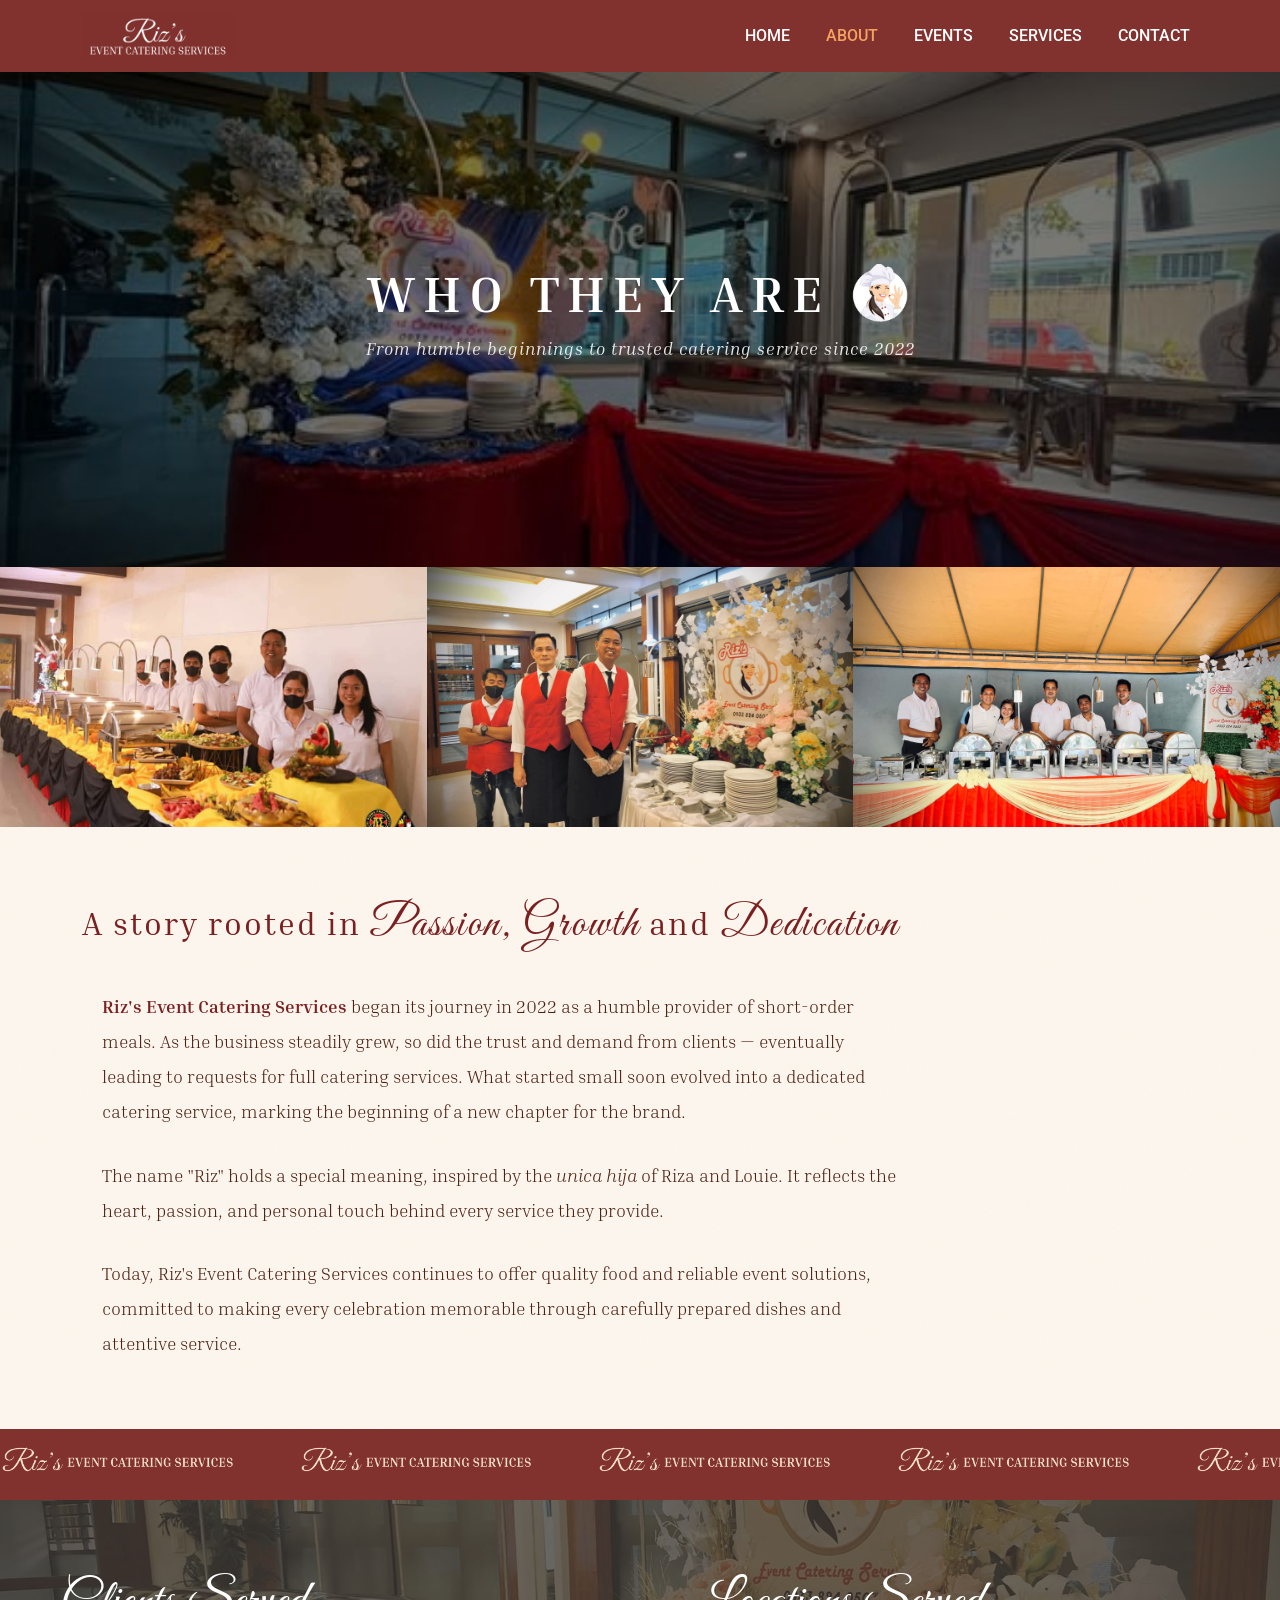
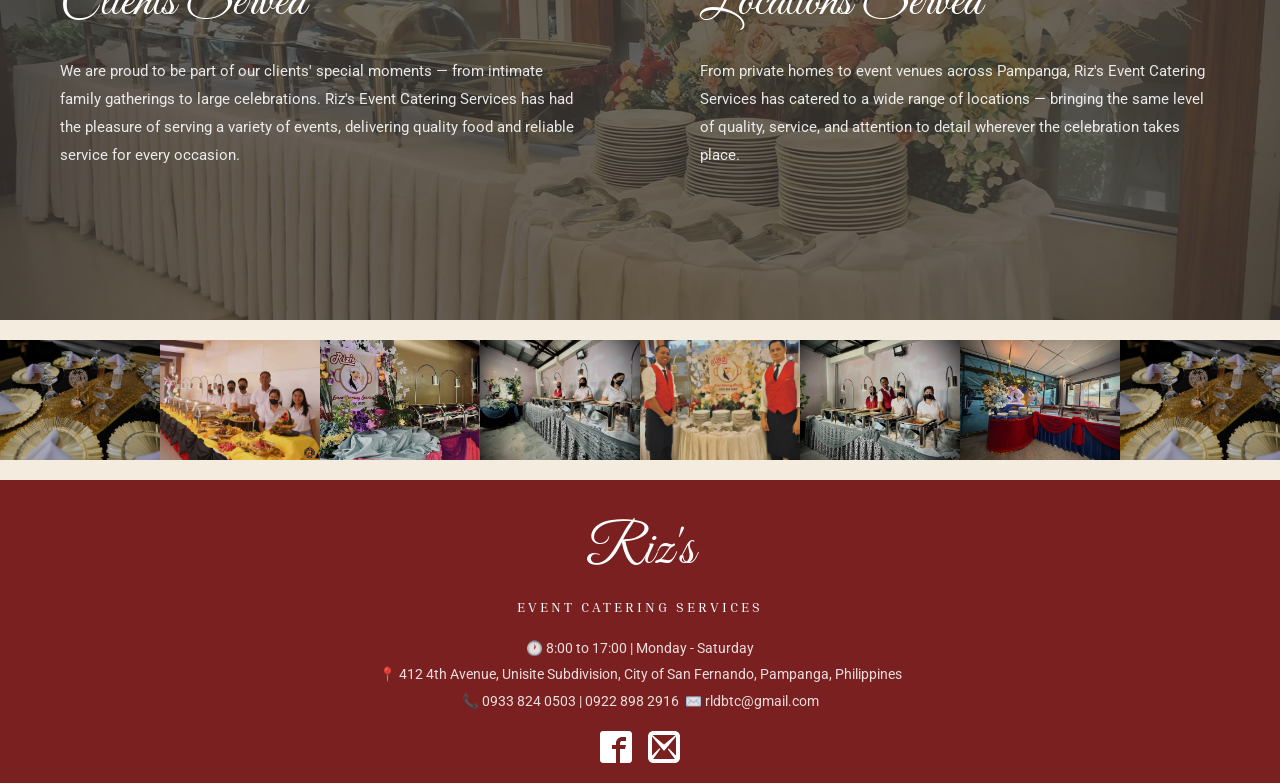
==== commit 68a22a2b: "Update about.html" ====
--- a/about.html
+++ b/about.html
@@ -4,6 +4,8 @@
     <meta charset="UTF-8">
     <meta name="viewport" content="width=device-width, initial-scale=1.0">
     <title>About – Riz's Event Catering</title>
+
+     <link rel="icon" href="images/rizlogo.png" type="image/png">
 
     <link href="https://cdn.jsdelivr.net/npm/bootstrap@5.3.0/dist/css/bootstrap.min.css" rel="stylesheet">
     <link href="https://fonts.googleapis.com/css2?family=Great+Vibes&family=Inria+Serif:ital,wght@0,300;0,400;0,700;1,300;1,400&family=Roboto:wght@400;500;700&display=swap" rel="stylesheet">
@@ -152,4 +154,4 @@
 <script src="https://cdn.jsdelivr.net/npm/bootstrap@5.3.0/dist/js/bootstrap.min.js"></script>
 
 </body>
-</html>+</html>
--- a/custom.css
+++ b/custom.css
@@ -43,7 +43,7 @@
 }
 
 .nav-link:hover {
-    color: #f4a261 !important; /* same gold/orange as active */
+    color: #f4a261 !important; 
 }
 
 
@@ -77,7 +77,7 @@
     display: flex;
     align-items: center;
     justify-content: center;
-    gap: 20px; /* slightly more spacing */
+    gap: 20px;
 }
 
 .hero-logo {
@@ -91,7 +91,6 @@
     margin: 0;
 }
 
-/* RIZ'S (Script Logo) */
 .hero-title,
 .brand-main {
     font-family: 'Great Vibes', cursive;
@@ -141,9 +140,8 @@
     font-family: 'Roboto', sans-serif;
 }
 
-/* Icon Navigation Section */
 .icon-nav-section {
-    background-color: #f5ece1; /* Cream/Off-white background */
+    background-color: #f5ece1; 
     padding: 60px 0;
     text-align: center;
 }
@@ -151,7 +149,7 @@
 .icon-container {
     display: flex;
     justify-content: center;
-    gap: 80px; /* Adjust spacing between icons */
+    gap: 80px;
     max-width: 1200px;
     margin: 0 auto;
 }
@@ -169,21 +167,20 @@
 }
 
 .icon-item img {
-    width: 60px; /* Adjust based on your icon size */
+    width: 60px;
     height: auto;
     margin-bottom: 15px;
 }
 
 .icon-item p {
-    color: #c06c39; /* Copper/Orange color from image */
+    color: #c06c39;
     font-family: 'Serif', 'Georgia', serif;
     font-size: 1.2rem;
     font-weight: 500;
 }
 
-/* Memorable Section Heading */
 .memorable-section {
-    background-color: #333; /* Dark background as seen in the image transition */
+    background-color: #333; /
     padding: 80px 20px 40px 20px;
     text-align: center;
     color: white;
@@ -426,7 +423,7 @@
 }
 .s5-desc {
     font-family: 'Inria Serif', serif;
-    font-size: 1rem;
+    font-size: 1.3rem;
     line-height: 2;
     color: #7a2020;
 }
@@ -519,7 +516,14 @@
     align-items: center;
     gap: 16px;
     text-align: center;
-}
+    transition: transform 0.3s ease, box-shadow 0.3s ease;
+}
+.s6-card:hover {
+    transform: translateY(-8px);
+    box-shadow: 0 12px 28px rgba(80,20,10,0.18);
+    background-color: #7a2020;
+}
+
 .s6-card img {
     width: 70px;
     height: 70px;
@@ -528,7 +532,7 @@
 }
 .s6-card p {
     font-family: 'Inria Serif', serif;
-    font-size: 0.95rem;
+    font-size: 1.0rem;
     color: white;
     margin: 0;
     letter-spacing: 0.5px;
@@ -548,7 +552,7 @@
     font-size: 2.4rem;
 }
 .s6-btn {
-    background-color: #c1763a;
+    background-color: #7a2020;
     color: white;
     font-family: 'Roboto', sans-serif;
     font-weight: 700;
@@ -560,14 +564,14 @@
     transition: background 0.3s;
 }
 .s6-btn:hover {
-    background-color: #a3602e;
+    background-color: #c1763a;
     color: white;
 }
 
 /* ===== FOOTER ===== */
 .site-footer {
     background-color: #7a2020;
-    padding: 50px 20px 30px;
+    padding: 28px 20px 20px;
     text-align: center;
     color: white;
 }
@@ -673,7 +677,7 @@
         .about-story {
             background-color: #fdf6ee;
             background-image: url("data:image/svg+xml,%3Csvg xmlns='http://www.w3.org/2000/svg' width='400' height='400'%3E%3Cfilter id='noise'%3E%3CfeTurbulence type='fractalNoise' baseFrequency='0.65' numOctaves='3' stitchTiles='stitch'/%3E%3C/filter%3E%3Crect width='400' height='400' filter='url(%23noise)' opacity='0.035'/%3E%3C/svg%3E");
-            padding: 72px 40px 60px;
+            padding: 72px 40px 40px;
         }
         .story-heading {
             font-family: 'Inria Serif', serif;
@@ -689,7 +693,7 @@
         }
         .story-body p {
             font-family: 'Inria Serif', serif;
-            font-size: 1.05rem;
+            font-size: 1.10rem;
             font-weight: 300;
             line-height: 2;
             color: #4a2010;
@@ -739,8 +743,8 @@
     object-fit: contain;
     margin-right: 60px;
     flex-shrink: 0;
-    opacity: 1; /* Change from 0.9 to 1 */
-    filter: none; /* Ensure no filters are inherited */
+    opacity: 1;
+    filter: none;
 }
         @keyframes marquee-brand {
             0%   { transform: translateX(0); }
@@ -758,11 +762,11 @@
             inset: 0;
             background: url("images/2ABOUT/bg2.jpg") center/cover no-repeat;
         }
-        .split-bg-overlay {
-            position: absolute;
-            inset: 0;
-            background: rgba(80, 15, 10, 0.72);
-        }
+.split-bg-overlay {
+    position: absolute;
+    inset: 0;
+    background: rgba(60, 55, 50, 0.75);
+}
         .split-content {
             position: relative;
             z-index: 2;
@@ -774,9 +778,7 @@
             padding: 72px 60px;
             color: white;
         }
-        .split-half + .split-half {
-            border-left: 1px solid rgba(255,255,255,0.2);
-        }
+
         .split-half h2 {
             font-family: 'Great Vibes', cursive;
             font-size: 3.2rem;
@@ -795,8 +797,8 @@
 
         /* ===== SCROLLING PHOTO STRIP ===== */
         .photo-scroll-section {
-            background-color: #f5ece0;
-            padding: 0;
+            background-color: #fdf6ee    margin-top: -20px;
+            padding: 20px 0;
             overflow: hidden;
         }
         .photo-scroll-track {
@@ -809,8 +811,8 @@
             animation-play-state: paused;
         }
         .photo-scroll-track img {
-            width: 240px;
-            height: 180px;
+            width: 160px;
+            height: 120px;
             object-fit: cover;
             flex-shrink: 0;
             display: block;
@@ -825,7 +827,6 @@
             100% { transform: translateX(-50%); }
         }
 
-        /* ===== RESPONSIVE ===== */
         @media (max-width: 768px) {
             .about-hero-content h1 { font-size: 2rem; letter-spacing: 4px; }
             .split-content { flex-direction: column; }
@@ -1037,7 +1038,7 @@
     font-weight: 400;
 }
 
-/* --- Brand Bar (shared, reused from about page) --- */
+/* --- Brand Bar --- */
 .brand-bar {
     background-color: #81312E;
     padding: 14px 0;
@@ -1132,7 +1133,6 @@
     flex-shrink: 0;
 }
 
-/* Add-ons row */
 .services-2-addons {
     display: flex;
     justify-content: center;
@@ -1247,7 +1247,6 @@
     letter-spacing: 0;
 }
 
-/* 3-card group per slide */
 .sig-slide-group {
     display: flex;
     justify-content: center;
@@ -1257,7 +1256,6 @@
     min-height: 420px;
 }
 
-/* Individual card */
 .carousel-card {
     background-color: #c1763a;
     border-radius: 24px;
@@ -1309,7 +1307,6 @@
     margin: 0;
 }
 
-/* Arrow buttons */
 .sig-prev,
 .sig-next {
     width: auto;
@@ -1328,7 +1325,7 @@
     color: #c1763a;
 }
 
-/* Dots */
+
 .sig-dots {
     position: static;
     margin-top: 36px;
@@ -1349,7 +1346,6 @@
     background-color: #7a2020;
 }
 
-/* Responsive */
 @media (max-width: 768px) {
     .sig-slide-group { flex-direction: column; align-items: center; padding-top: 0; gap: 100px; }
     .carousel-card { width: 80%; margin: 0 auto; }
@@ -1428,7 +1424,6 @@
     border-bottom: 2px solid #7a2020;
 }
 
-/* Panels */
 .menu-panel {
     display: none;
 }
@@ -1436,7 +1431,7 @@
     display: block;
 }
 
-/* Grid — 3 columns, 2 rows = 6 cards */
+
 .menu-grid {
     display: grid;
     grid-template-columns: repeat(3, 1fr);
@@ -1444,8 +1439,6 @@
     max-width: 960px;
     margin: 0 auto;
 }
-
-/* 5-card grid: row 1 has 3, row 2 has 2 centered */
 .menu-grid-5 {
     grid-template-columns: repeat(6, 1fr);
 }
@@ -1531,13 +1524,14 @@
     font-weight: 400;
     font-style: italic;
     margin-bottom: 16px;
+    margin-top: -50px;
 }
 .contact-1-divider {
     display: flex;
     align-items: center;
     justify-content: center;
     gap: 12px;
-    margin-bottom: 24px;
+    margin-bottom: 4px;
 }
 .contact-1-divider .line {
     display: block;
@@ -1555,7 +1549,7 @@
     font-weight: 300;
     line-height: 1.85;
     color: rgba(255,255,255,0.92);
-    margin: 0;
+    margin: 5px;
 }
 
 /* Section 2: Contact Form */
@@ -1841,7 +1835,7 @@
     .faq-body { padding: 32px 16px 48px; }
 }
 
-/* ===== INDEX.HTML MOBILE RESPONSIVE FIXES ===== */
+/* ===== MOBILE RESPONSIVE FIXES ===== */
 
 @media (max-width: 768px) {
 
@@ -1978,7 +1972,6 @@
 
 @media (max-width: 480px) {
 
-    /* Hero */
     .hero-title {
         font-size: 44px;
     }
@@ -1989,20 +1982,17 @@
         width: 90%;
     }
 
-    /* Icon nav — single column */
     .icon-container {
         gap: 24px;
     }
     .icon-item {
         width: calc(50% - 24px);
     }
-
-    /* Section 4 — single column */
+    
     .s4-item {
         flex: 1 1 100%;
     }
 
-    /* Section 6 — single column */
     .s6-grid {
         grid-template-columns: 1fr;
     }
@@ -2048,4 +2038,4 @@
 
 #carouselExampleAutoplaying .carousel-indicators button.active {
     background-color: #7a2020;
-}+}
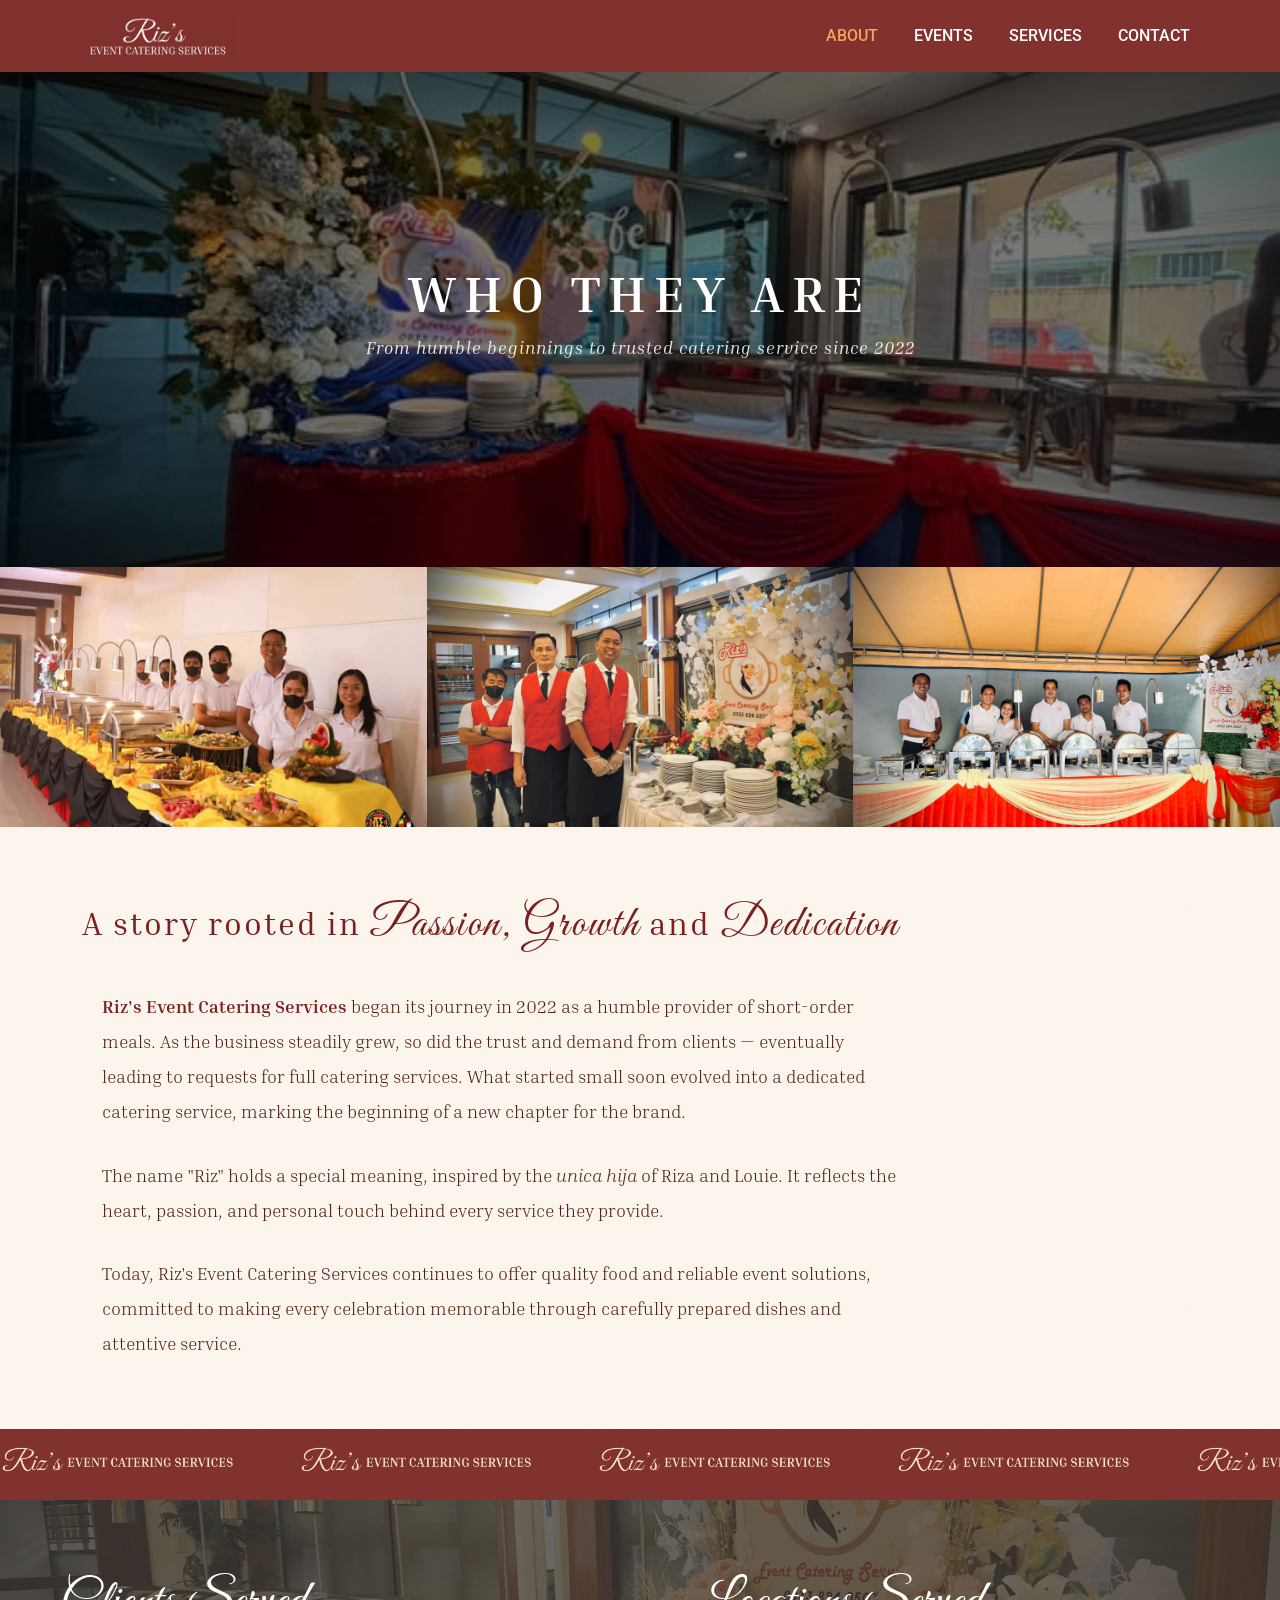
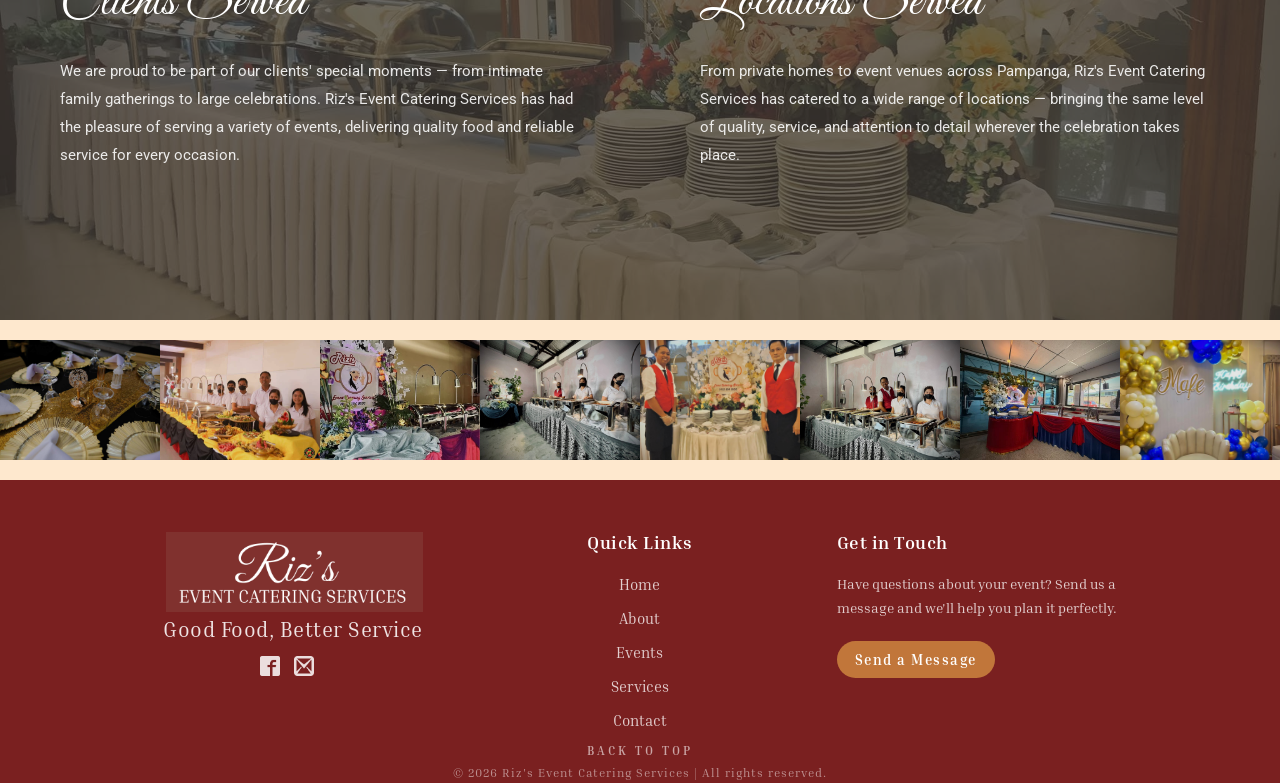
==== commit 5ce451c6: "Update about.html" ====
--- a/about.html
+++ b/about.html
@@ -5,7 +5,7 @@
     <meta name="viewport" content="width=device-width, initial-scale=1.0">
     <title>About – Riz's Event Catering</title>
 
-     <link rel="icon" href="images/rizlogo.png" type="image/png">
+         <link rel="icon" href="images/rizlogo.png" type="image/png">
 
     <link href="https://cdn.jsdelivr.net/npm/bootstrap@5.3.0/dist/css/bootstrap.min.css" rel="stylesheet">
     <link href="https://fonts.googleapis.com/css2?family=Great+Vibes&family=Inria+Serif:ital,wght@0,300;0,400;0,700;1,300;1,400&family=Roboto:wght@400;500;700&display=swap" rel="stylesheet">
@@ -13,7 +13,7 @@
 
 </head>
 
-<body>
+<body id="top">
 
 <!-- NAVBAR -->
 <nav class="navbar navbar-expand-lg custom-navbar">
@@ -26,7 +26,6 @@
         </button>
         <div class="collapse navbar-collapse justify-content-end" id="navMenu">
             <ul class="navbar-nav">
-                <li class="nav-item"><a class="nav-link" href="index.html">HOME</a></li>
                 <li class="nav-item"><a class="nav-link active" href="about.html">ABOUT</a></li>
                 <li class="nav-item"><a class="nav-link" href="events.html">EVENTS</a></li>
                 <li class="nav-item"><a class="nav-link" href="services.html">SERVICES</a></li>
@@ -42,7 +41,6 @@
     <div class="about-hero-content">
         <h1>
             WHO THEY ARE
-            <img src="images/rizlogo.png" alt="Riz's Logo">
         </h1>
         <p>From humble beginnings to trusted catering service since 2022</p>
     </div>
@@ -86,6 +84,10 @@
         <img src="images/rizcatering2.png" alt="Riz's Event Catering Services">
         <img src="images/rizcatering2.png" alt="Riz's Event Catering Services">
         <img src="images/rizcatering2.png" alt="Riz's Event Catering Services">
+        <img src="images/rizcatering2.png" alt="Riz's Event Catering Services">
+        <img src="images/rizcatering2.png" alt="Riz's Event Catering Services">
+        <img src="images/rizcatering2.png" alt="Riz's Event Catering Services">
+        <img src="images/rizcatering2.png" alt="Riz's Event Catering Services">
     </div>
 </div>
 
@@ -120,6 +122,8 @@
         <img src="images/2ABOUT/bb.jpg" alt="Event photo 5">
         <img src="images/2ABOUT/bc.jpg" alt="Event photo 6">
         <img src="images/2ABOUT/bg1.jpg" alt="Event photo 7">
+        <img src="images/3EVENTS/9.2.jpg" alt="Event photo 8">
+        <img src="images/3EVENTS/9.3.jpg" alt="Event photo 9">
         <!-- Set 2 (duplicate for seamless loop) -->
         <img src="images/3EVENTS/14.2.jpg" alt="Event photo 1">
         <img src="images/2ABOUT/1.jpg" alt="Event photo 2">
@@ -128,27 +132,49 @@
         <img src="images/2ABOUT/bb.jpg" alt="Event photo 5">
         <img src="images/2ABOUT/bc.jpg" alt="Event photo 6">
         <img src="images/3EVENTS/14.2.jpg" alt="Event photo 7">
+        <img src="images/3EVENTS/9.2.jpg" alt="Event photo 8">
+        <img src="images/3EVENTS/9.3.jpg" alt="Event photo 9">
     </div>
 </div>
 
 
 <!-- FOOTER -->
 <footer class="site-footer">
-    <div class="container text-center">
-        <div class="footer-brand">
-            <span class="footer-script">Riz's</span>
-            <p class="footer-sub">EVENT CATERING SERVICES</p>
-        </div>
-        <div class="footer-info">
-            <p>🕐 8:00 to 17:00 | Monday - Saturday</p>
-            <p>📍 412 4th Avenue, Unisite Subdivision, City of San Fernando, Pampanga, Philippines</p>
-            <p>📞 0933 824 0503 | 0922 898 2916 &nbsp;✉️ rldbtc@gmail.com</p>
-        </div>
-    <div class="footer-socials">
-      <a href="https://www.facebook.com/RklgBatac"><img src="images/facebook.png" alt="Facebook"></a>
-      <a href="contact.html#contact"><img src="images/mail.png" alt="Email"></a>
+  <div class="footer-main">
+
+    <div class="footer-col footer-brand-col">
+      <img src="images/rizeventcatering.png" alt="Riz's Event Catering Services" class="footer-logo">
+      <p class="footer-tagline">Good Food, Better Service</p>
+      <div class="footer-socials">
+        <a href="https://www.facebook.com/RklgBatac" target="_blank"><img src="images/facebook.png" alt="Facebook"></a>
+        <a href="https://docs.google.com/forms/d/e/1FAIpQLScOKK3EVxcAtRAevqTeMjaeSu-rWHEYon6CZJPagAW4Mcjpuw/viewform" target="_blank"><img src="images/mail.png" alt="Email"></a>
+      </div>
     </div>
+
+    <div class="footer-col footer-links-col">
+      <h4 class="footer-col-title">Quick Links</h4>
+      <ul class="footer-links">
+        <li><a href="index.html">Home</a></li>
+        <li><a href="about.html">About</a></li>
+        <li><a href="events.html">Events</a></li>
+        <li><a href="services.html">Services</a></li>
+        <li><a href="contact.html">Contact</a></li>
+      </ul>
     </div>
+
+    <div class="footer-col footer-cta-col">
+      <h4 class="footer-col-title">Get in Touch</h4>
+      <p class="footer-cta-desc">Have questions about your event? Send us a message and we'll help you plan it perfectly.</p>
+      <a href="contact.html#contact"class="footer-contact-btn">Send a Message</a>
+    </div>
+
+  </div>
+
+<div class="footer-bottom">
+  <a href="#top" class="footer-back-top">BACK TO TOP</a>
+  <p class="footer-copy">© 2026 Riz's Event Catering Services | All rights reserved.</p>
+</div>
+
 </footer>
 
 <script src="https://cdn.jsdelivr.net/npm/bootstrap@5.3.0/dist/js/bootstrap.min.js"></script>
--- a/custom.css
+++ b/custom.css
@@ -75,9 +75,7 @@
 
 .hero-title-wrapper {
     display: flex;
-    align-items: center;
     justify-content: center;
-    gap: 20px;
 }
 
 .hero-logo {
@@ -85,10 +83,12 @@
 }
 
 .hero-title {
-    font-size: 90px;
+    font-size: 120px;
     font-family: serif;
     font-style: italic;
     margin: 0;
+    line-height: 0.75; 
+    margin-left: -20px;
 }
 
 .hero-title,
@@ -98,18 +98,20 @@
 
 .subtitle {
     letter-spacing: 2px;
-    font-size: 14px;
+    font-size: 30px;
+     margin-top: 5px;
 }
 
 .subtitle,
 .navbar-brand small {
     font-family: 'Inria Serif', serif;
     letter-spacing: 2px;
+
 }
 
 
 .tagline {
-    font-size: 36px;
+    font-size: 48px;
     margin-top: 20px;
 }
 
@@ -263,7 +265,7 @@
 
 /* ===== SECTION 3 ===== */
 .section3 {
-    background-color: #f5ece0;
+    background-color: #FEE8CE;
     background-image: url("data:image/svg+xml,%3Csvg xmlns='http://www.w3.org/2000/svg' width='400' height='400'%3E%3Cfilter id='noise'%3E%3CfeTurbulence type='fractalNoise' baseFrequency='0.65' numOctaves='3' stitchTiles='stitch'/%3E%3C/filter%3E%3Crect width='400' height='400' filter='url(%23noise)' opacity='0.04'/%3E%3C/svg%3E");
     padding: 70px 20px;
     text-align: center;
@@ -394,9 +396,10 @@
     margin: 0;
 }
 
-/* ===== SECTION 5: TESTIMONIALS ===== */
+/* ===== SECTION 5 REVIEW CAROUSEL ===== */
+
 .section5 {
-    background-color: #f5ece0;
+    background-color: #FEE8CE;
     padding: 70px 60px 0;
 }
 .section5 .container {
@@ -434,70 +437,135 @@
     align-items: center;
     gap: 14px;
 }
+
+/* 1. LOCK THE CAROUSEL HEIGHT */
+/* This prevents the entire section from jumping when slides change */
+#reviewCarousel .carousel-inner {
+    height: 240px; /* Slightly taller than the box to allow for the shadow */
+    display: block; 
+}
+
+/* 2. FORCE ITEMS TO FILL THAT HEIGHT */
+#reviewCarousel .carousel-item {
+    height: 100%;
+}
+
+/* 3. FIX THE BOX SIZE */
 .s5-testimonial-box {
-    border: 1.5px solid #7a2020;
-    border-radius: 6px;
-    padding: 20px;
-    background: white;
+    box-sizing: border-box; /* Crucial: keeps padding inside the 220px */
+    height: 220px;
+    min-height: 220px;
+    display: flex;
+    flex-direction: column;
+    justify-content: flex-start; /* Ensures content starts at the top */
+    border: 1px solid rgba(122, 32, 32, 0.15);
+    border-radius: 12px;
+    padding: 24px 28px;
+    background: #FEE8CE;
     width: 100%;
-    min-height: 180px;
-}
+    max-width: 420px;
+    box-shadow: 0 8px 20px rgba(0, 0, 0, 0.06);
+    margin: 0 auto;
+}
+
+/* 4. PREVENT TEXT FROM PUSHING THE BOX */
+.s5-review-text {
+    margin: 0;
+    line-height: 1.5;
+    display: -webkit-box;
+    -webkit-line-clamp: 3; /* Clips text to 3 lines max */
+    -webkit-box-orient: vertical;
+    overflow: hidden;
+    text-overflow: ellipsis;
+    margin-top: 20px !important; /* Adjust this number to push it lower */
+    margin-bottom: 0;
+}
+
 .s5-review {
-    display: flex;
-    align-items: flex-start;
-    gap: 12px;
-}
+  display: flex;
+  align-items: center;
+  gap: 12px;
+  margin-bottom: 4px;
+}
+
 .s5-avatar {
-    width: 40px;
-    height: 40px;
-    border-radius: 50%;
-    object-fit: cover;
-}
-.s5-review-text {
-    font-family: 'Roboto', sans-serif;
-    font-size: 0.95rem;
-    color: #222;
-    margin: 0 0 6px;
-}
-.s5-reply {
-    font-size: 0.8rem;
-    color: #888;
-    cursor: pointer;
-}
-.s5-dots {
-    display: flex;
-    gap: 8px;
-}
-.dot {
-    width: 10px;
-    height: 10px;
-    border-radius: 50%;
-    background-color: #ccc;
-}
-.dot.active {
-    background-color: #7a2020;
+  width: 40px;
+  height: 40px;
+  border-radius: 50%;
+  object-fit: cover;
+  background-color: #e0d0be;
+}
+
+/* Dots */
+.s5-dots-wrap {
+  position: static !important;
+  display: flex !important;
+  justify-content: center;
+  gap: 6px;
+  margin-top: 16px;
+  bottom: unset !important;
+}
+
+.s5-dots-wrap button {
+  width: 10px !important;
+  height: 10px !important;
+  border-radius: 50% !important;
+  background-color: #ccc !important;
+  border: none !important;
+  opacity: 1 !important;
+  flex: unset !important;
+  text-indent: unset !important;
+  padding: 0 !important;
+}
+
+.s5-dots-wrap button.active {
+  background-color: #7a2020 !important;
+}
+
+#carouselExampleAutoplaying {
+  all: unset;
+}
+
+/* ===== SECTION 5/6 DIVIDER ===== */
+.s5-divider-wrap {
+    position: relative;
+    text-align: center;
+    margin: 0;
 }
 .s5-divider {
     border: none;
     border-top: 1px solid #c9b49a;
-    max-width: 100%;
     margin: 0;
-    position: relative;
-}
-.s5-divider::after {
-    content: '▼';
+}
+.s5-divider-arrow {
     position: absolute;
+    top: 50%;
     left: 50%;
-    transform: translateX(-50%) translateY(-60%);
+    transform: translate(-50%, -50%);
     color: #7a2020;
     font-size: 1rem;
-    background: #f5ece0;
-    padding: 0 6px;
+    background: #FEE8CE;
+    padding: 0 8px;
+    line-height: 1;
 }
 
 /* ===== SECTION 6: FEATURES + CTA ===== */
+
+.s6-title {
+    font-family: 'Inria Serif', serif;
+    font-size: 2rem;
+    font-weight: 400;
+    color: #7a2020;
+    text-align: center;
+    margin-bottom: 40px;
+}
+.s6-title .script {
+    font-family: 'Great Vibes', cursive;
+    font-size: 2.8rem;
+}
+
 .section6 {
-    background-color: #f5ece0;
+    background-color: #FEE8CE;
     padding: 60px 40px;
 }
 .s6-grid {
@@ -568,49 +636,184 @@
     color: white;
 }
 
-/* ===== FOOTER ===== */
+/* ===== UPDATED FOOTER ===== */
 .site-footer {
     background-color: #7a2020;
-    padding: 28px 20px 20px;
-    text-align: center;
-    color: white;
-}
-.footer-script {
-    font-family: 'Great Vibes', cursive;
-    font-size: 3.5rem;
-    color: white;
-    display: block;
-}
-.footer-sub {
-    font-family: 'Inria Serif', serif;
-    font-size: 0.9rem;
-    letter-spacing: 3px;
-    color: white;
-    margin: 4px 0 20px;
-}
-.footer-info p {
-    font-family: 'Roboto', sans-serif;
-    font-size: 0.85rem;
-    color: rgba(255,255,255,0.85);
-    margin: 6px 0;
+    padding: 0;
+    color: white;
+}
+
+.footer-main {
+    display: flex;
+    justify-content: space-between;
+    align-items: flex-start;
+    gap: 40px;
+    max-width: 1100px;
+    margin: 0 auto;
+    padding: 52px 40px 40px;
+    padding-bottom: 20px;
+}
+
+.footer-col {
+    flex: 1;
+}
+
+/* Brand col */
+.footer-brand-col {
+    display: flex;
+    flex-direction: column;
+    align-items: center;
+    gap: 12px;
+}
+.footer-logo {
+    height: 80px;
+    width: auto;
+    margin-left: 15px;
+}
+
+.footer-tagline {
+    font-family: 'Inria Serif', serif;
+    font-size: 1.3rem;
+    font-weight: 400;
+    color: rgba(255,255,255,0.88);
+    margin: -10px;
+    margin-left: 2.5px;
+    letter-spacing: 0.5px;
 }
 .footer-socials {
-    margin-top: 20px;
-    display: flex;
+    display: flex;
+    gap: 14px;
+    margin-top: 4px;
     justify-content: center;
-    gap: 16px;
 }
 .footer-socials a img {
-    width: 32px;
-    height: 32px;
+    width: 20px;
+    height: 20px;
     object-fit: contain;
     filter: brightness(0) invert(1);
+    opacity: 0.85;
     transition: opacity 0.2s;
 }
 .footer-socials a:hover img {
-    opacity: 0.7;
-}
-
+    opacity: 1;
+}
+
+/* Quick Links col */
+.footer-col-title {
+    font-family: 'Inria Serif', serif;
+    font-size: 1.1rem;
+    font-weight: 700;
+    color: white;
+    margin: 0 0 18px;
+    letter-spacing: 0.5px;
+}
+.footer-links {
+    list-style: none;
+    padding: 0;
+    margin: 0;
+    display: flex;
+    flex-direction: column;
+    gap: 10px;
+}
+.footer-links li a {
+    font-family: 'Roboto', sans-serif;
+    font-size: 0.92rem;
+    color: rgba(255,255,255,0.78);
+    text-decoration: none;
+    transition: color 0.2s;
+}
+.footer-links li a:hover {
+    color: #f4a261;
+}
+
+/* CTA col */
+.footer-cta-desc {
+    font-family: 'Roboto', sans-serif;
+    font-size: 0.88rem;
+    line-height: 1.75;
+    color: rgba(255,255,255,0.78);
+    margin: 0 0 20px;
+}
+.footer-contact-btn {
+    display: inline-block;
+    background-color: #c1763a;
+    color: white;
+    font-family: 'Roboto', sans-serif;
+    font-size: 0.88rem;
+    font-weight: 700;
+    letter-spacing: 1.5px;
+    padding: 8px 18px;
+    border-radius: 30px;
+    text-decoration: none;
+    transition: background 0.3s;
+}
+.footer-contact-btn:hover {
+    background-color: #a3602e;
+    color: white;
+}
+
+/* Bottom bar */
+.footer-bottom {
+    display: flex;
+    flex-direction: column;
+    align-items: center;
+    gap: 4px;
+    margin-top: -10px;
+}
+.footer-back-top {
+    font-family: 'Roboto', sans-serif;
+    font-size: 0.75rem;
+    font-weight: 700;
+    letter-spacing: 3px;
+    color: rgba(255,255,255,0.6);
+    text-decoration: none;
+    transition: color 0.2s;
+}
+.footer-back-top:hover {
+    color: white;
+}
+.footer-copy {
+    font-family: 'Roboto', sans-serif;
+    font-size: 0.78rem;
+    color: rgba(255,255,255,0.5);
+    margin: 0;
+    letter-spacing: 1px;
+}
+
+.footer-links-col {
+    display: flex;
+    flex-direction: column;
+    align-items: center;
+    text-align: center;
+}
+
+.site-footer, 
+.site-footer .footer-links li a, 
+.site-footer .footer-cta-desc, 
+.site-footer .footer-contact-btn, 
+.site-footer .footer-back-top, 
+.site-footer .footer-copy {
+    font-family: 'Inria Serif', serif;
+}
+
+@media (max-width: 768px) {
+    .footer-main {
+        flex-direction: column;
+        align-items: center;
+        text-align: center;
+        padding: 40px 24px 32px;
+        gap: 32px;
+    }
+    .footer-brand-col {
+        align-items: center;
+    }
+    .footer-links-col {
+        align-items: center;
+    }
+    .footer-bottom {
+        padding: 16px 24px;
+    }
+}
         /* ===== ABOUT HERO ===== */
         .about-hero {
             position: relative;
@@ -797,7 +1000,8 @@
 
         /* ===== SCROLLING PHOTO STRIP ===== */
         .photo-scroll-section {
-            background-color: #fdf6ee    margin-top: -20px;
+            background-color: #fdf6ee    
+            margin-top: -20px;
             padding: 20px 0;
             overflow: hidden;
         }
@@ -806,6 +1010,7 @@
             gap: 0;
             animation: scroll-photos 28s linear infinite;
             width: max-content;
+            font-size: 0;
         }
         .photo-scroll-track:hover {
             animation-play-state: paused;
@@ -818,6 +1023,9 @@
             display: block;
             filter: brightness(0.9);
             transition: filter 0.3s;
+            margin: 0;
+            padding: 0;
+            border: none;
         }
         .photo-scroll-track img:hover {
             filter: brightness(1.05);
@@ -841,12 +1049,12 @@
 
 /* Page Background */
 body {
-    background-color: #f5ece0;
+    background-color: #FEE8CE;
 }
 
 /* Intro */
 .events-intro {
-    background-color: #f5ece0;
+    background-color: #FEE8CE;
     padding: 64px 20px 40px;
     text-align: center;
 }
@@ -876,7 +1084,7 @@
 
 /* Video Section */
 .events-video-wrap {
-    background-color: #f5ece0;
+    background-color: #FEE8CE;
     padding: 0 60px 50px;
 }
 .events-video-wrap video {
@@ -891,7 +1099,7 @@
 
 /* Gallery */
 .events-gallery {
-    background-color: #f5ece0;
+    background-color: #FEE8CE;
     padding: 10px 60px 70px;
 }   
 .gallery-grid {
@@ -1554,7 +1762,7 @@
 
 /* Section 2: Contact Form */
 .contact-2 {
-    background-color: #f5ece0;
+    background-color: #FEE8CE;
     padding: 70px 20px 80px;
     display: flex;
     justify-content: center;
@@ -1666,7 +1874,7 @@
 
 /* ===== CONTACT SECTION 3: INFO CARDS + MAP ===== */
 .contact-3 {
-    background-color: #f5ece0;
+    background-color: #FEE8CE;
     padding: 60px 60px 0;
 }
 
@@ -1745,7 +1953,7 @@
 
 /* ===== CONTACT FAQ ACCORDION ===== */
 .contact-faq {
-    background-color: #f5ece0;
+    background-color: #FEE8CE;
 }
 
 .faq-header {
@@ -2002,8 +2210,7 @@
     width: 60px;
     height: auto;
     margin-bottom: 15px;
-filter: invert(19%) sepia(96%) saturate(7496%) hue-rotate(356deg) brightness(95%) contrast(110%);
-}
+filter: invert(53%) sepia(13%) saturate(2253%) hue-rotate(345deg) brightness(88%) contrast(83%);}
 
 .contact-info-icon img {
     width: 60px;
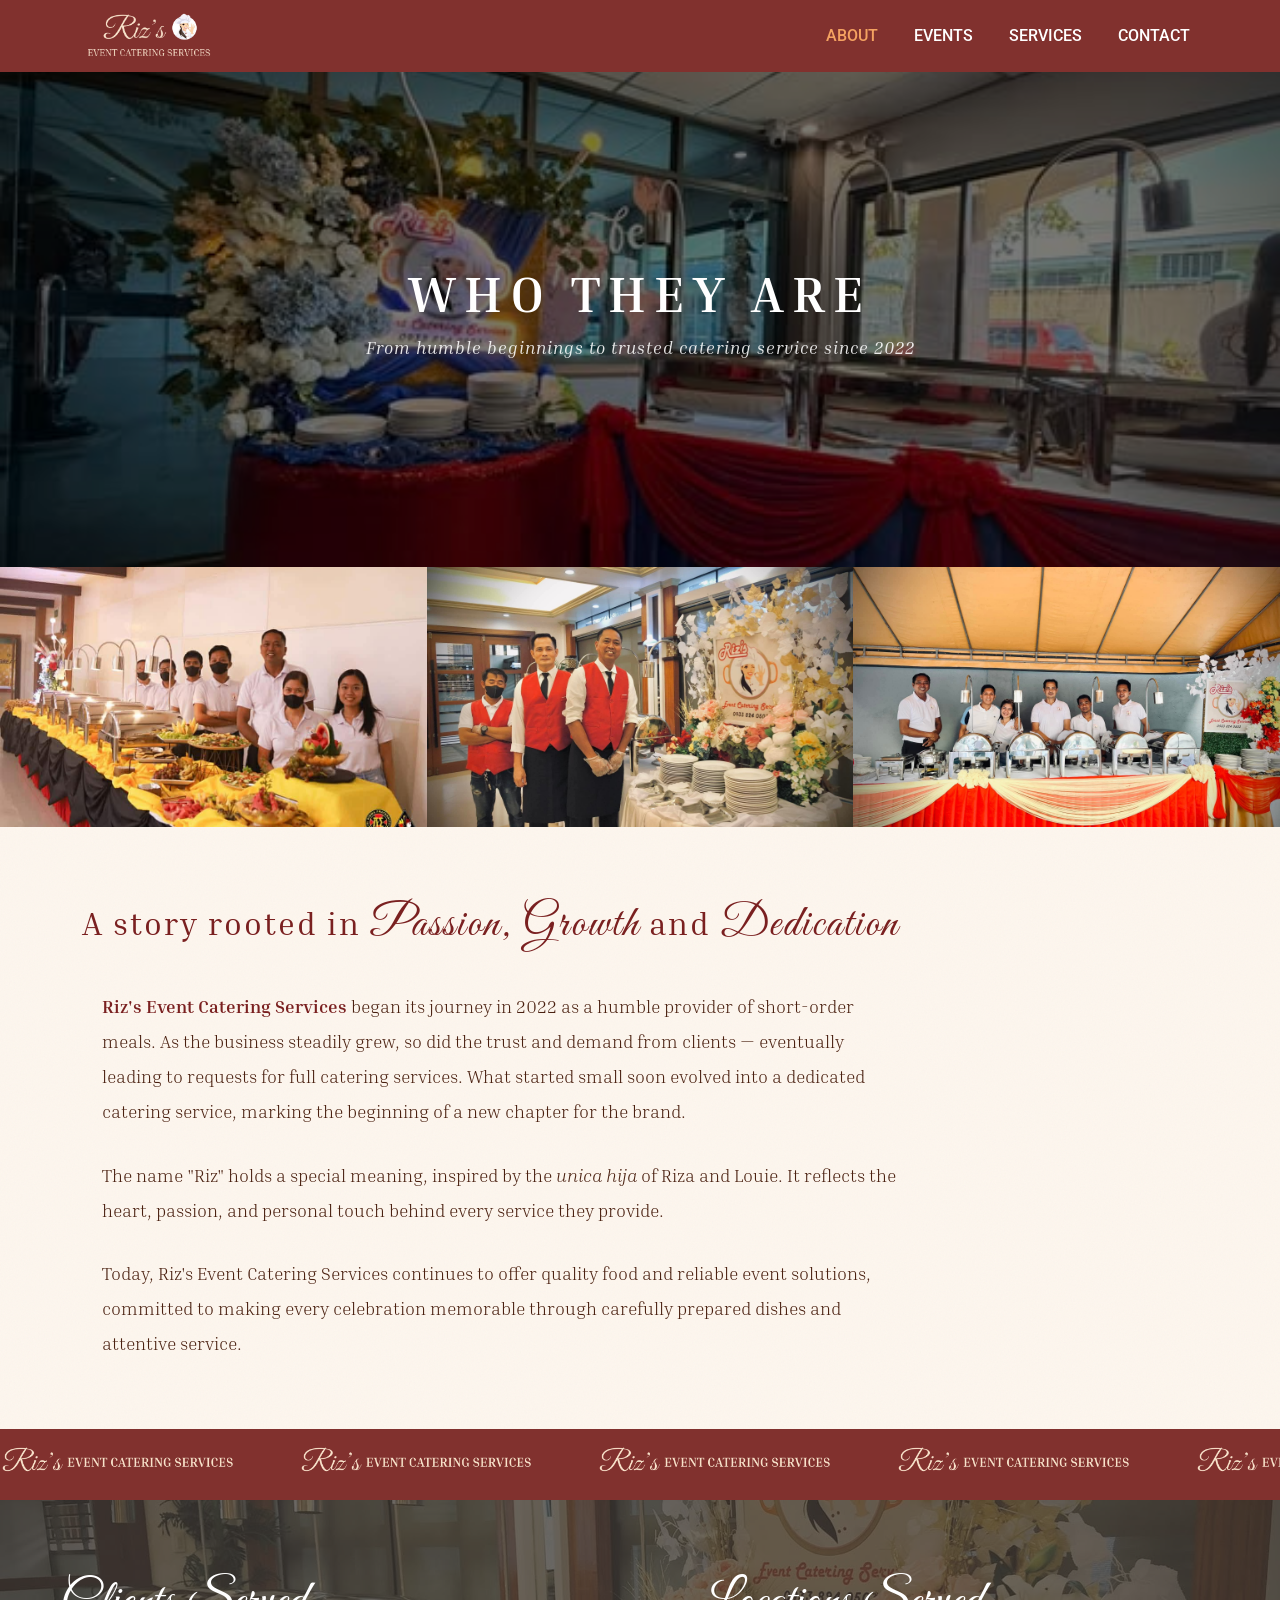
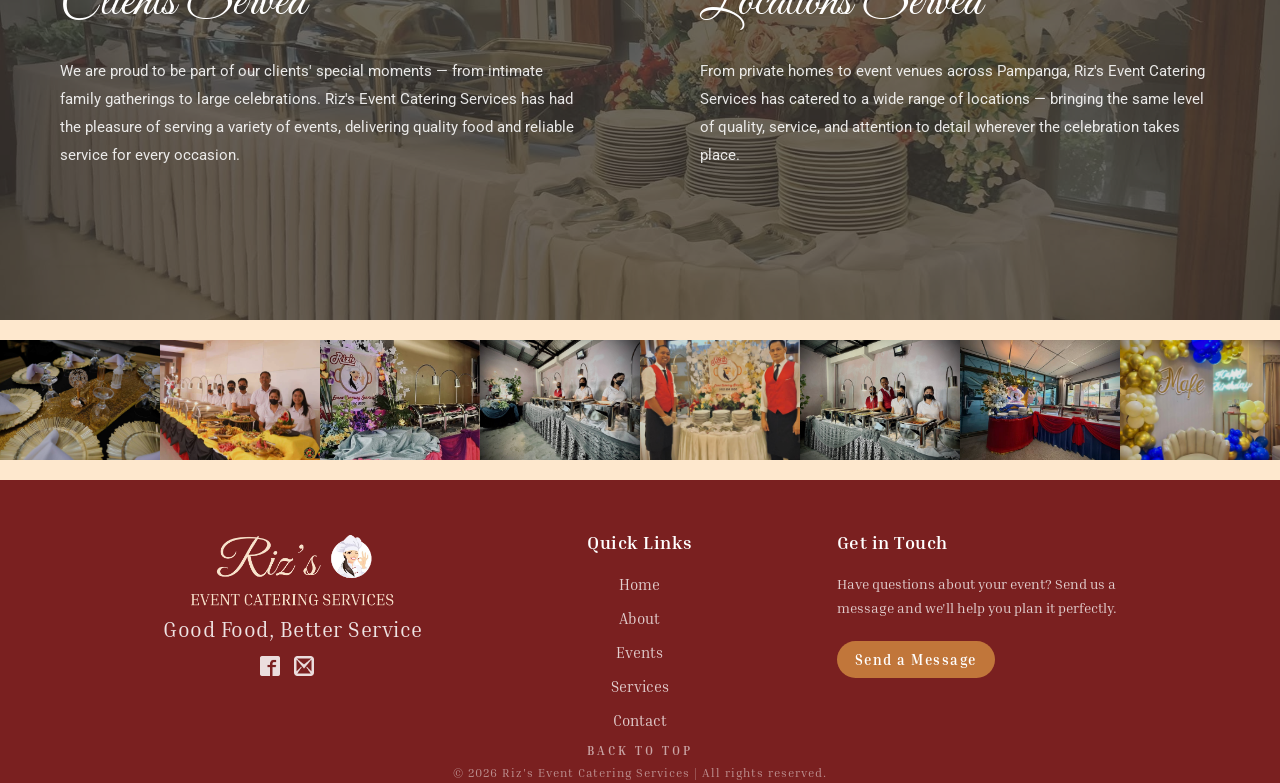
==== commit 0305ac29: "Update about.html" ====
--- a/about.html
+++ b/about.html
@@ -124,14 +124,14 @@
         <img src="images/2ABOUT/bg1.jpg" alt="Event photo 7">
         <img src="images/3EVENTS/9.2.jpg" alt="Event photo 8">
         <img src="images/3EVENTS/9.3.jpg" alt="Event photo 9">
-        <!-- Set 2 (duplicate for seamless loop) -->
+        <!-- Set 2 (exact duplicate for seamless loop) -->
         <img src="images/3EVENTS/14.2.jpg" alt="Event photo 1">
         <img src="images/2ABOUT/1.jpg" alt="Event photo 2">
         <img src="images/3EVENTS/11.1.jpg" alt="Event photo 3">
         <img src="images/2ABOUT/ba.jpg" alt="Event photo 4">
         <img src="images/2ABOUT/bb.jpg" alt="Event photo 5">
         <img src="images/2ABOUT/bc.jpg" alt="Event photo 6">
-        <img src="images/3EVENTS/14.2.jpg" alt="Event photo 7">
+        <img src="images/2ABOUT/bg1.jpg" alt="Event photo 7">
         <img src="images/3EVENTS/9.2.jpg" alt="Event photo 8">
         <img src="images/3EVENTS/9.3.jpg" alt="Event photo 9">
     </div>
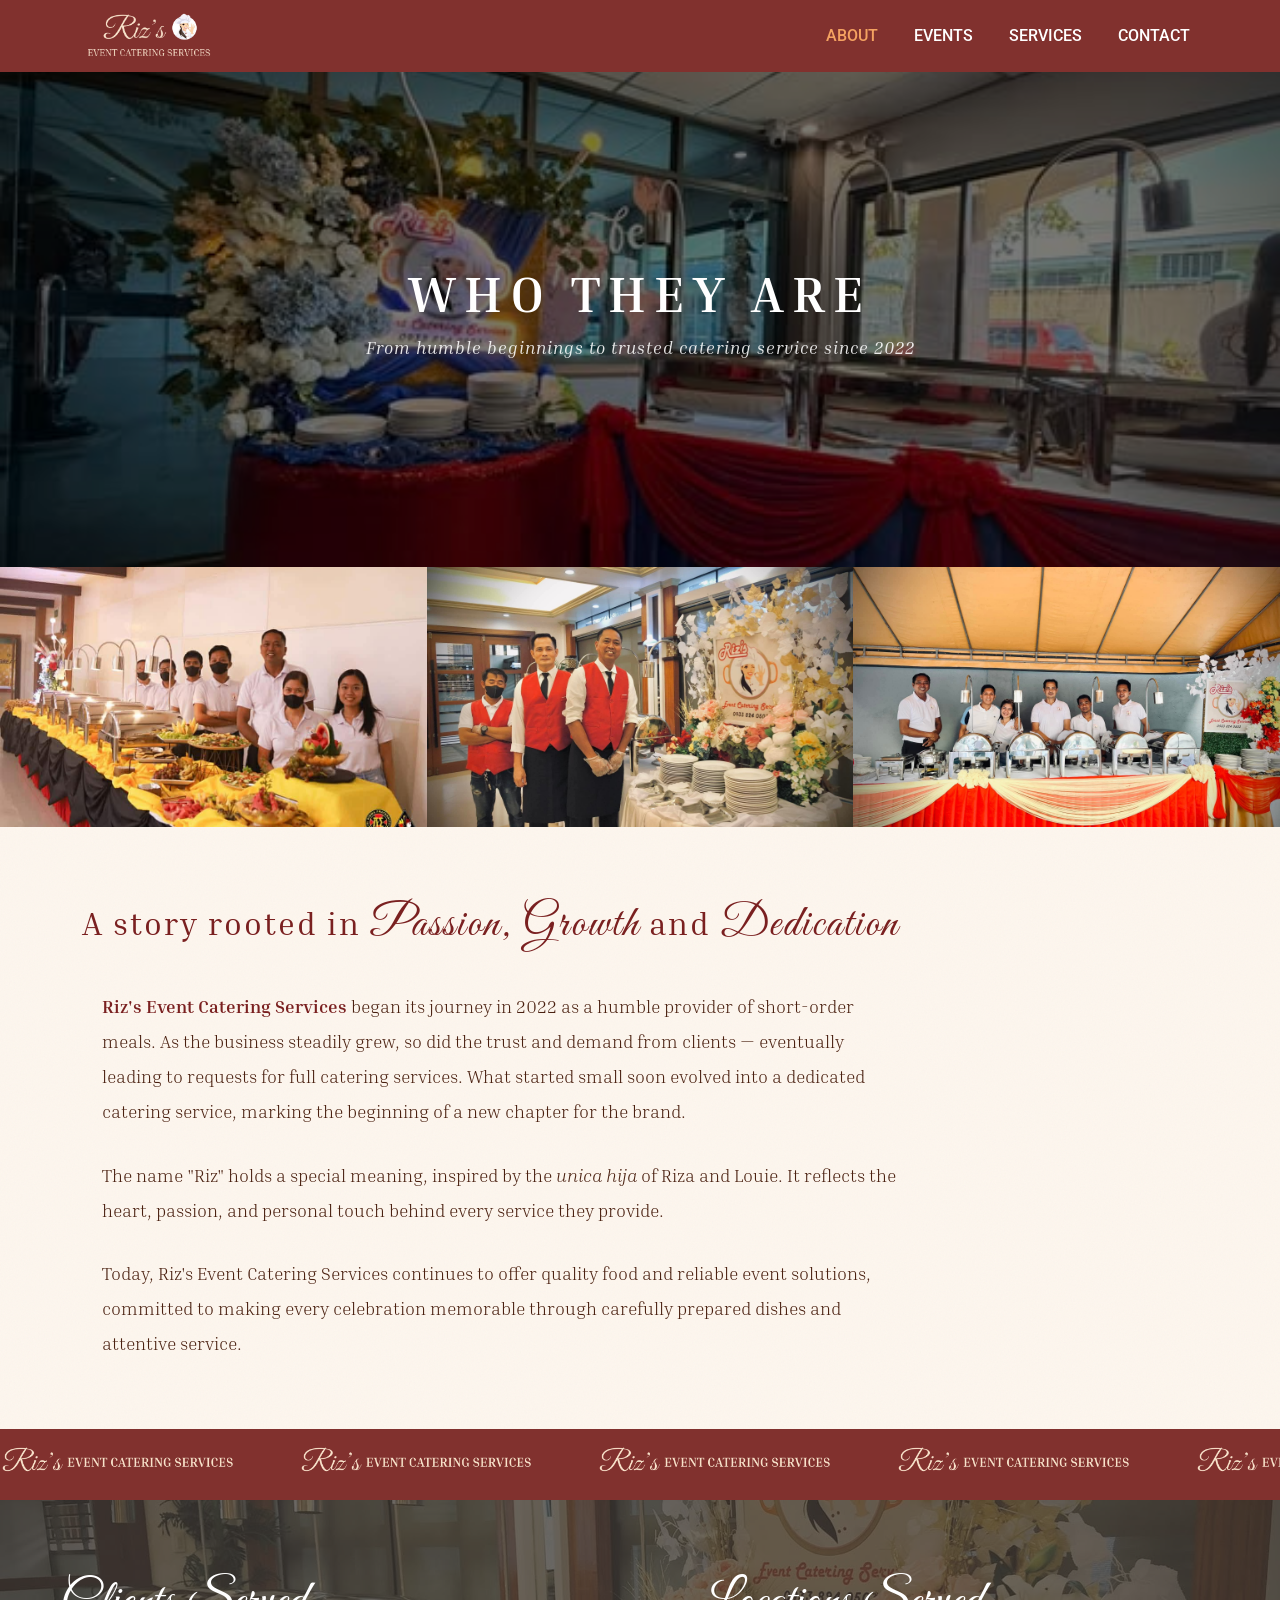
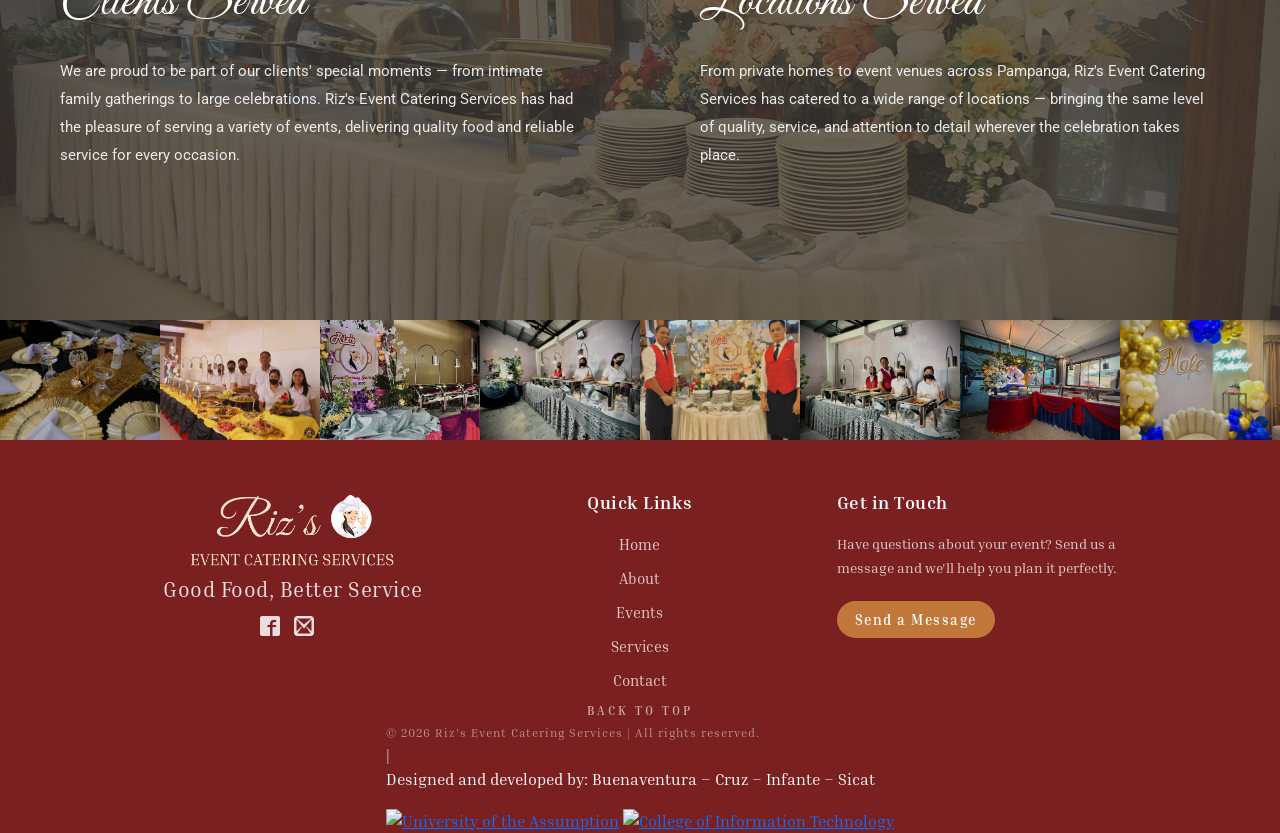
==== commit 23ab260c: "Update about.html | School Logo" ====
--- a/about.html
+++ b/about.html
@@ -172,7 +172,15 @@
 
 <div class="footer-bottom">
   <a href="#top" class="footer-back-top">BACK TO TOP</a>
-  <p class="footer-copy">© 2026 Riz's Event Catering Services | All rights reserved.</p>
+  <div class="footer-bottom-row">
+    <p class="footer-copy">© 2026 Riz's Event Catering Services | All rights reserved.</p>
+    <span class="footer-credits-divider">|</span>
+    <p class="footer-credits">Designed and developed by: Buenaventura – Cruz – Infante – Sicat</p>
+    <div class="footer-school-logos">
+      <a href="https://web.ua.edu.ph/" target="_blank"><img src="images/ua-logo.png" alt="University of the Assumption"></a>
+      <a href="https://ua-cit.com/" target="_blank"><img src="images/CIT.png" alt="College of Information Technology"></a>
+    </div>
+  </div>
 </div>
 
 </footer>
--- a/custom.css
+++ b/custom.css
@@ -1000,9 +1000,9 @@
 
         /* ===== SCROLLING PHOTO STRIP ===== */
         .photo-scroll-section {
-            background-color: #fdf6ee    
+            background-color: #fdf6ee;    
             margin-top: -20px;
-            padding: 20px 0;
+            padding: 20px 0 0;
             overflow: hidden;
         }
         .photo-scroll-track {
@@ -1345,13 +1345,15 @@
     display: flex;
     justify-content: center;
     align-items: center;
-    flex-wrap: nowrap;
-    gap: 0 20px;
+    flex-wrap: wrap;
+    gap: 10px 20px;
     border-top: 1px solid #c9b49a;
     border-bottom: 1px solid #c9b49a;
-    padding: 18px 0;
+    padding: 18px 16px;
     max-width: 960px;
     margin: 0 auto;
+    box-sizing: border-box;
+    width: 100%;
 }
 
 .services-2-addons span {
@@ -1429,7 +1431,7 @@
     .services-2-grid { flex-direction: column; align-items: center; }
     .services-2-divider { width: 80%; height: 1px; min-height: unset; align-self: auto; }
     .services-2-item { padding: 30px 20px; }
-    .services-2-addons { gap: 10px 20px; }
+    .services-2-addons { gap: 8px 16px; padding: 14px 16px; }
     .services-3-title { font-size: 1.8rem; }
     .services-3-title .script { font-size: 2.6rem; }
 }
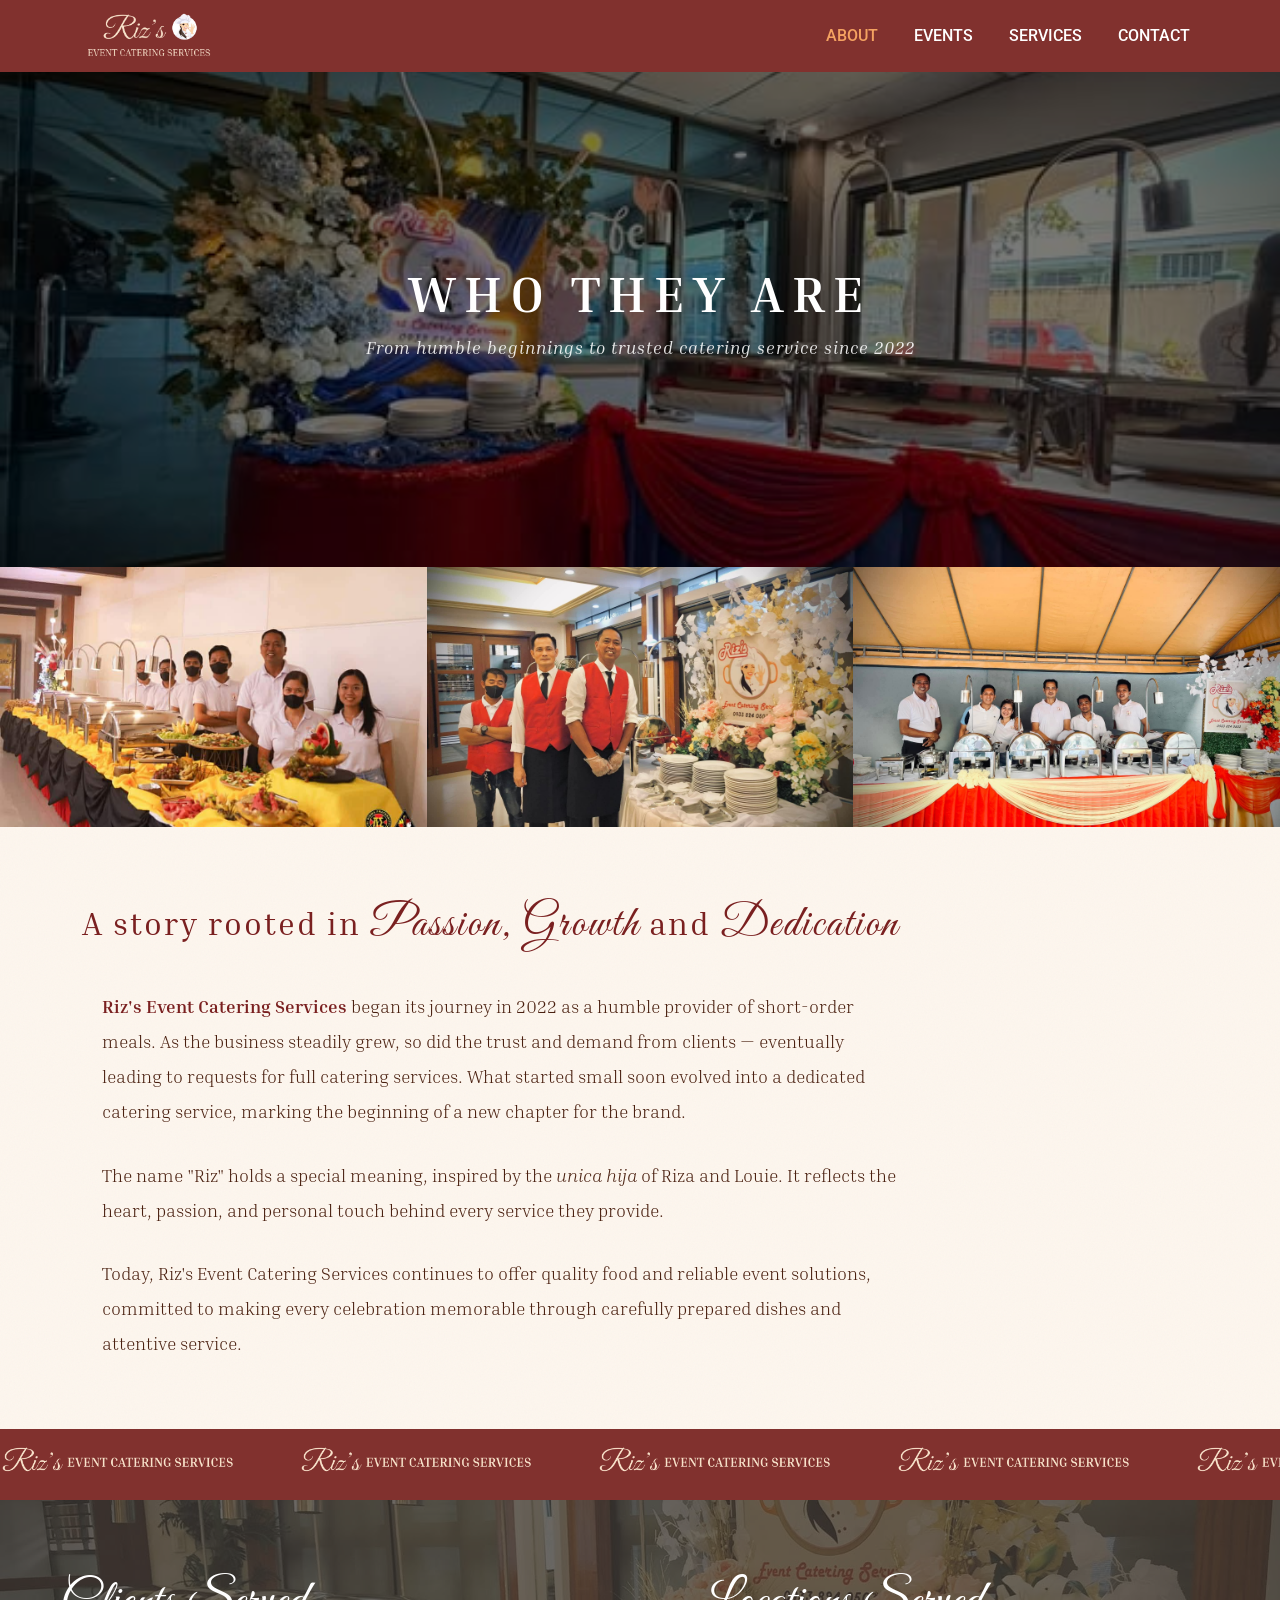
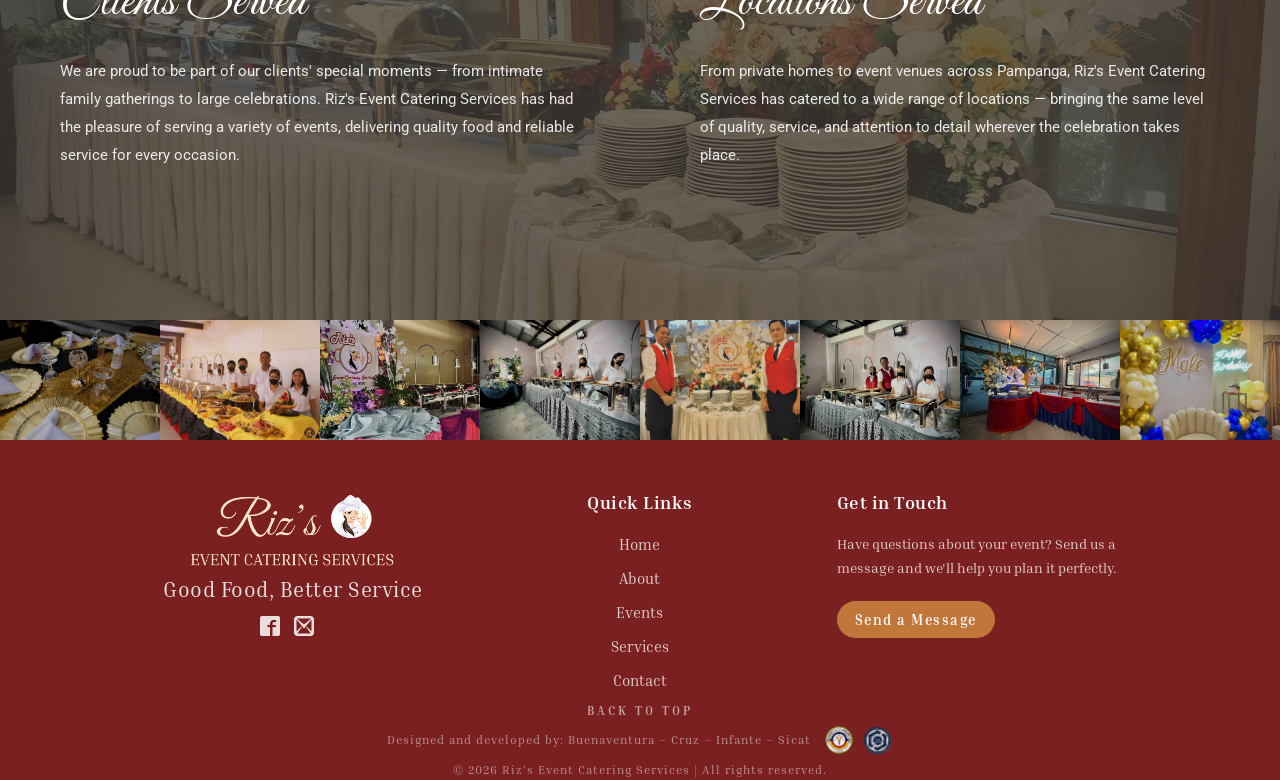
==== commit 7fc1a56a: "Update about.html | School Logo Rearranged" ====
--- a/about.html
+++ b/about.html
@@ -173,14 +173,13 @@
 <div class="footer-bottom">
   <a href="#top" class="footer-back-top">BACK TO TOP</a>
   <div class="footer-bottom-row">
-    <p class="footer-copy">© 2026 Riz's Event Catering Services | All rights reserved.</p>
-    <span class="footer-credits-divider">|</span>
     <p class="footer-credits">Designed and developed by: Buenaventura – Cruz – Infante – Sicat</p>
     <div class="footer-school-logos">
       <a href="https://web.ua.edu.ph/" target="_blank"><img src="images/ua-logo.png" alt="University of the Assumption"></a>
       <a href="https://ua-cit.com/" target="_blank"><img src="images/CIT.png" alt="College of Information Technology"></a>
     </div>
   </div>
+  <p class="footer-copy">© 2026 Riz's Event Catering Services | All rights reserved.</p>
 </div>
 
 </footer>
--- a/custom.css
+++ b/custom.css
@@ -778,6 +778,45 @@
     color: rgba(255,255,255,0.5);
     margin: 0;
     letter-spacing: 1px;
+}
+.footer-credits {
+    font-family: 'Inria Serif', serif;
+    font-size: 0.78rem;
+    color: rgba(255,255,255,0.5);
+    margin: 0;
+    letter-spacing: 1px;
+}
+.footer-school-logos {
+    display: inline-flex;
+    align-items: center;
+    gap: 8px;
+    vertical-align: middle;
+    margin-left: 4px;
+}
+.footer-school-logos a img {
+    height: 28px;
+    width: auto;
+    opacity: 0.9;
+    transition: opacity 0.2s;
+    vertical-align: middle;
+}
+.footer-school-logos a:nth-child(2) img {
+    height: 33px;
+}
+.footer-school-logos a:hover img {
+    opacity: 1;
+}
+.footer-bottom-row {
+    display: flex;
+    align-items: center;
+    justify-content: center;
+    flex-wrap: wrap;
+    gap: 0 10px;
+}
+.footer-credits-divider {
+    color: rgba(255,255,255,0.3);
+    font-family: 'Inria Serif', serif;
+    font-size: 0.78rem;
 }
 
 .footer-links-col {
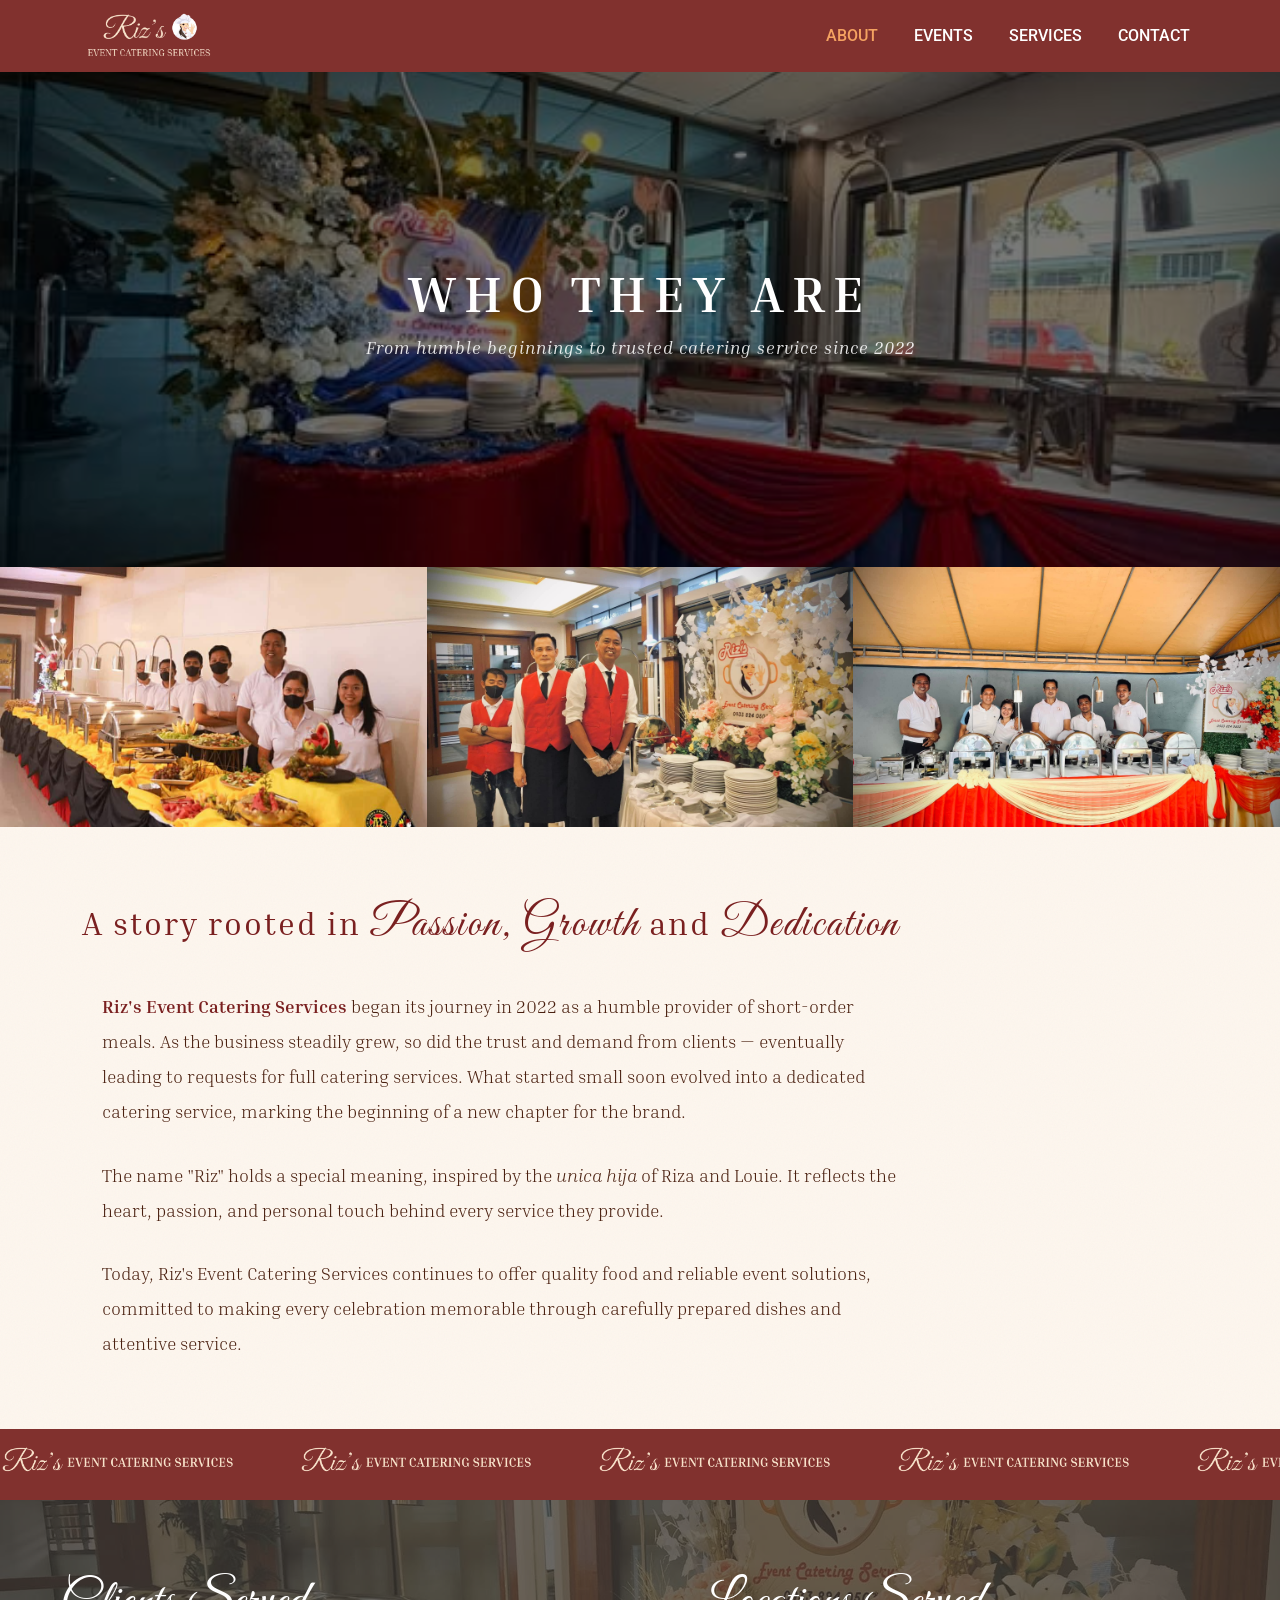
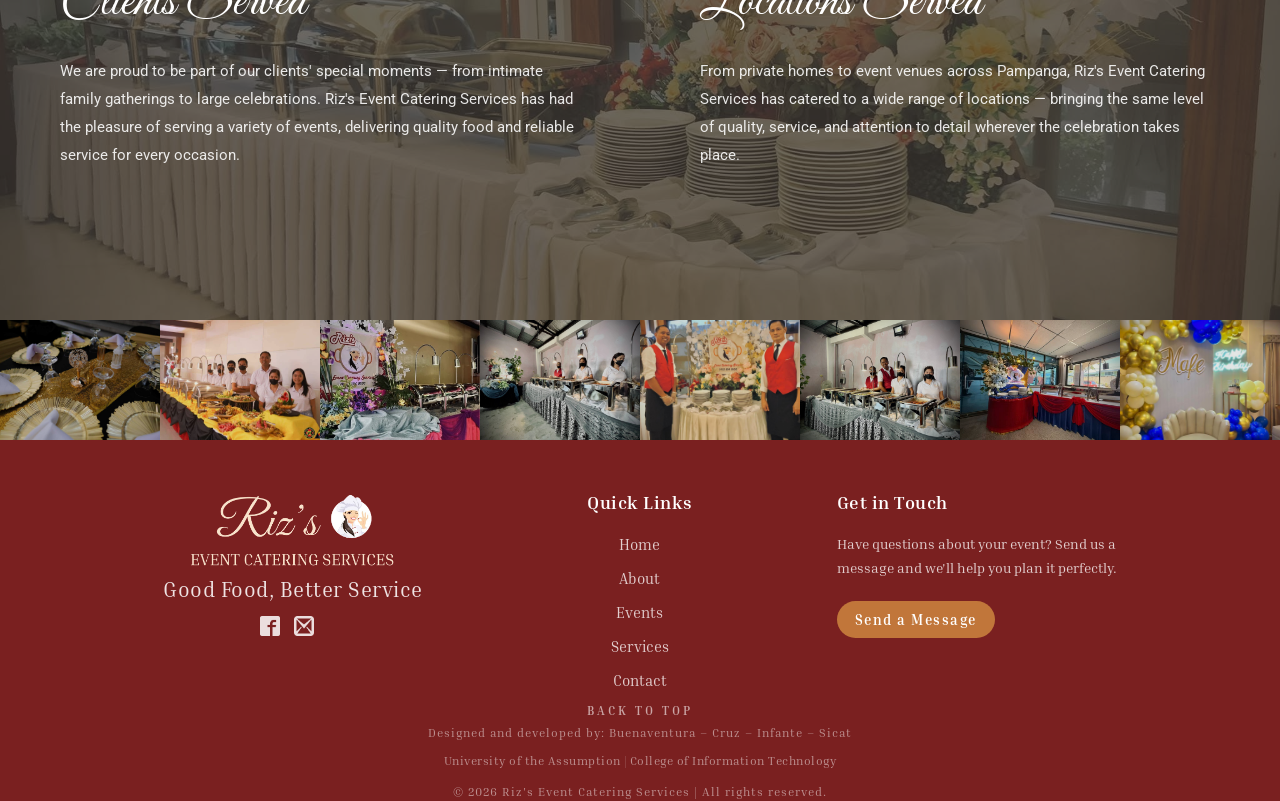
==== commit b35cf4d1: "Update about.html | final" ====
--- a/about.html
+++ b/about.html
@@ -174,10 +174,7 @@
   <a href="#top" class="footer-back-top">BACK TO TOP</a>
   <div class="footer-bottom-row">
     <p class="footer-credits">Designed and developed by: Buenaventura – Cruz – Infante – Sicat</p>
-    <div class="footer-school-logos">
-      <a href="https://web.ua.edu.ph/" target="_blank"><img src="images/ua-logo.png" alt="University of the Assumption"></a>
-      <a href="https://ua-cit.com/" target="_blank"><img src="images/CIT.png" alt="College of Information Technology"></a>
-    </div>
+    <p class="footer-school-line"><a href="https://web.ua.edu.ph/" target="_blank" class="footer-school-link">University of the Assumption</a><span class="footer-credits-divider"> | </span><a href="https://ua-cit.com/" target="_blank" class="footer-school-link">College of Information Technology</a></p>
   </div>
   <p class="footer-copy">© 2026 Riz's Event Catering Services | All rights reserved.</p>
 </div>
--- a/custom.css
+++ b/custom.css
@@ -786,37 +786,37 @@
     margin: 0;
     letter-spacing: 1px;
 }
-.footer-school-logos {
-    display: inline-flex;
-    align-items: center;
-    gap: 8px;
-    vertical-align: middle;
-    margin-left: 4px;
-}
-.footer-school-logos a img {
-    height: 28px;
-    width: auto;
-    opacity: 0.9;
-    transition: opacity 0.2s;
-    vertical-align: middle;
-}
-.footer-school-logos a:nth-child(2) img {
-    height: 33px;
-}
-.footer-school-logos a:hover img {
-    opacity: 1;
-}
+
 .footer-bottom-row {
     display: flex;
+    flex-direction: column;
     align-items: center;
     justify-content: center;
-    flex-wrap: wrap;
-    gap: 0 10px;
+    gap: 4px;
+    margin-bottom: 8px;
 }
 .footer-credits-divider {
     color: rgba(255,255,255,0.3);
     font-family: 'Inria Serif', serif;
     font-size: 0.78rem;
+}
+.footer-school-line {
+    margin: 0;
+}
+.footer-school-link,
+.footer-school-link:link,
+.footer-school-link:visited,
+.footer-school-link:hover,
+.footer-school-link:active {
+    font-family: 'Inria Serif', serif;
+    font-size: 0.78rem;
+    color: rgba(255,255,255,0.5);
+    text-decoration: none;
+    letter-spacing: 0.5px;
+}
+.footer-school-link:hover {
+    opacity: 0.75;
+    text-decoration: underline;
 }
 
 .footer-links-col {
@@ -851,6 +851,9 @@
     }
     .footer-bottom {
         padding: 16px 24px;
+    }
+    .footer-credits {
+        text-align: center;
     }
 }
         /* ===== ABOUT HERO ===== */
